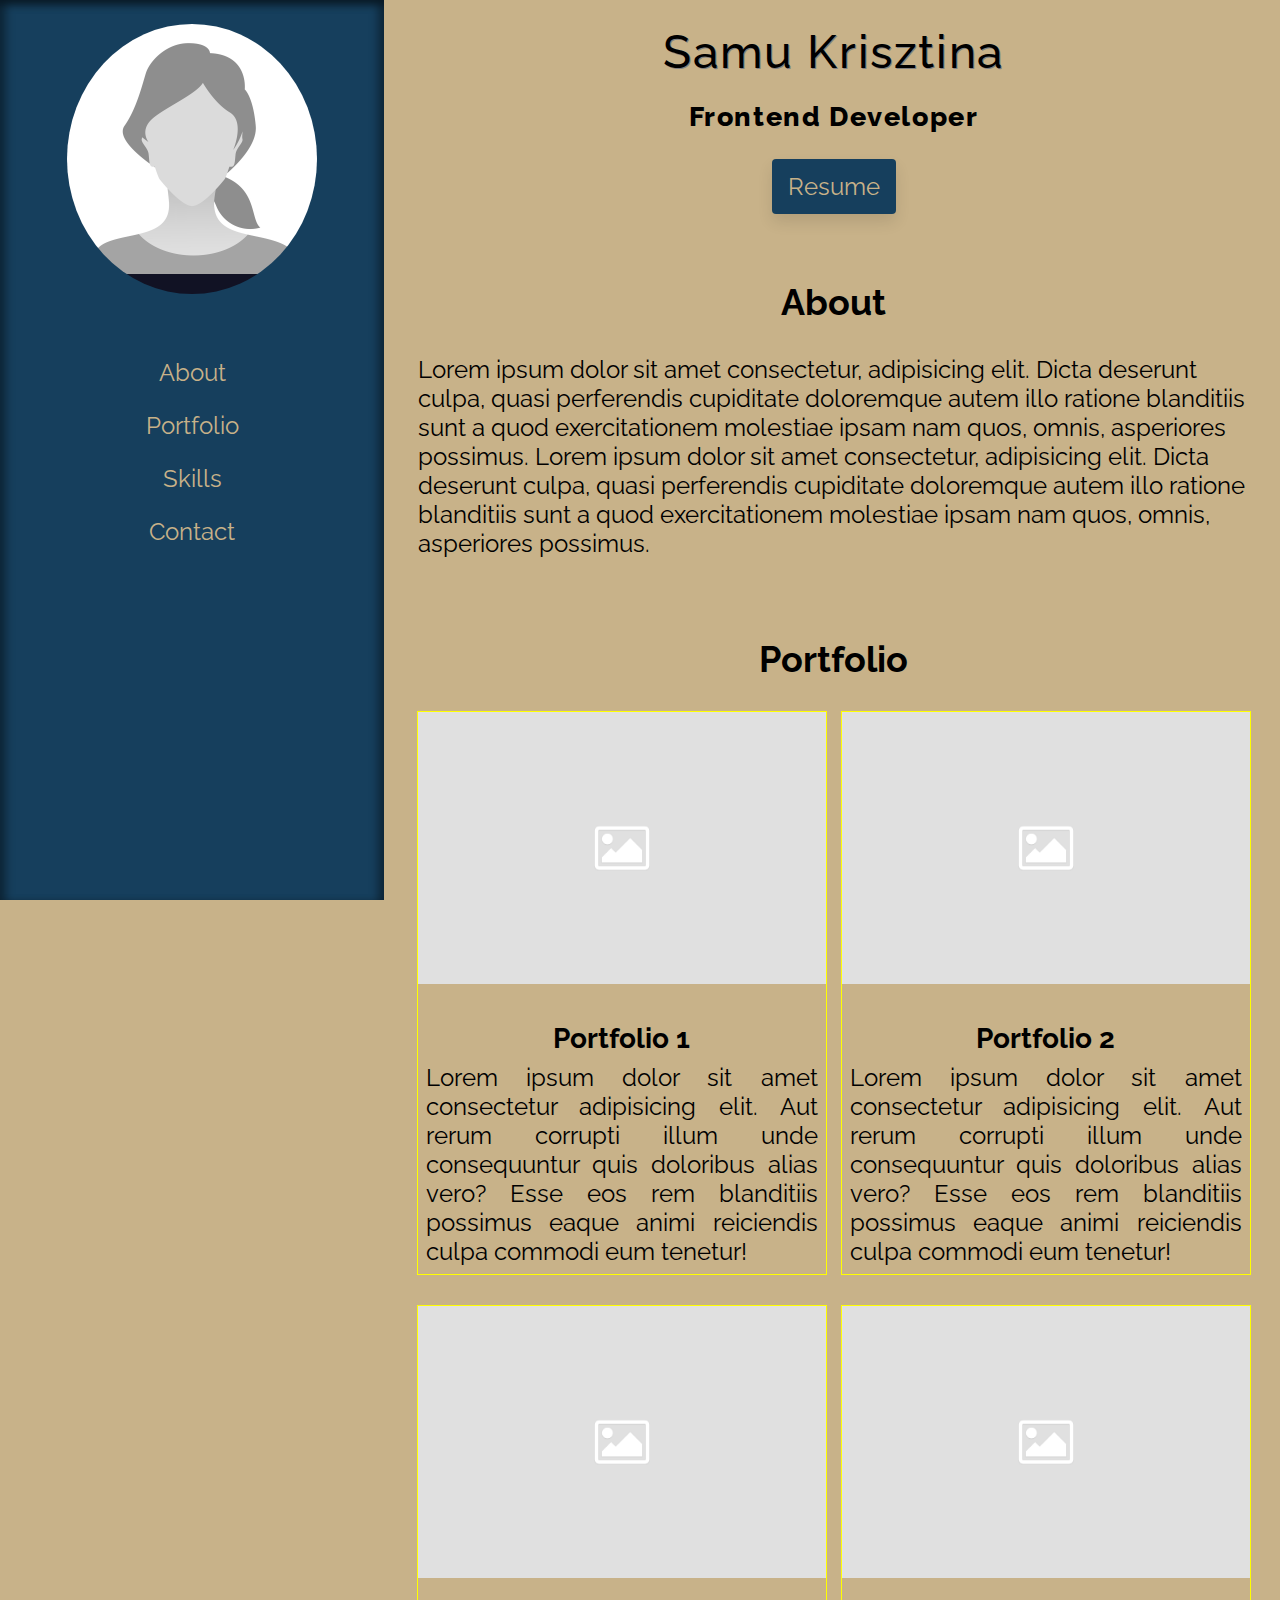
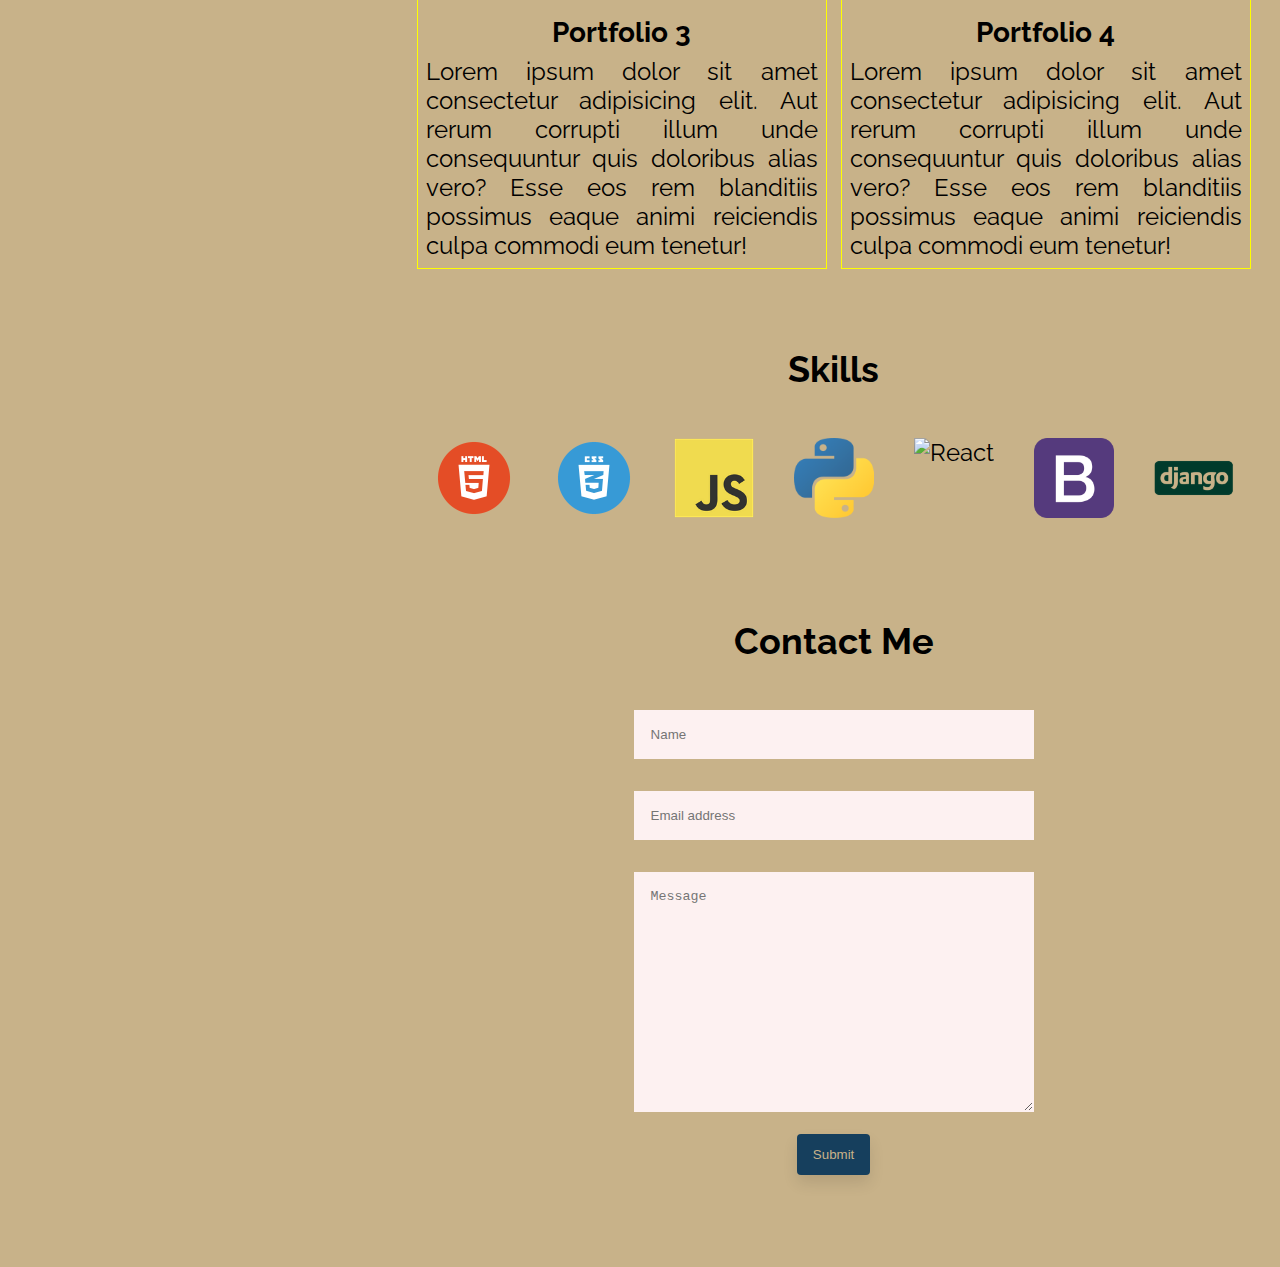
==== index.html @ 2c57147c "Portfolio section pozícionálása griddel, tartalmának formázása" ====
<!DOCTYPE html>
<html lang="en">
<head>
    <meta charset="UTF-8">
    <meta name="viewport" content="width=device-width, initial-scale=1.0">
    <link rel="stylesheet" href="css/styles.css">
    <link rel="preconnect" href="https://fonts.gstatic.com" />
    <link
      href="https://fonts.googleapis.com/css2?family=Inter:wght@300;400;500;600;700&display=swap"
      rel="stylesheet"
    />
    <link rel="preconnect" href="https://fonts.gstatic.com">
<link href="https://fonts.googleapis.com/css2?family=Raleway:wght@200;300;400;500;600&display=swap" rel="stylesheet">
    <link rel="stylesheet" href="https://pro.fontawesome.com/releases/v5.10.0/css/all.css" integrity="sha384-AYmEC3Yw5cVb3ZcuHtOA93w35dYTsvhLPVnYs9eStHfGJvOvKxVfELGroGkvsg+p" crossorigin="anonymous"/>
    <title>Portfólió Oldal</title>
</head>
<body>
    <div class="main-wrapper">
        
        <section class="hamburger-menu__wrapper">
            <div class="hamburger-menu">
                <input type="checkbox" name="hamburger" id="menu__toggle"/>
                <label for="menu__toggle" class="hamburger-button">
                    <span class="hamburger-lines"></span>
                </label>

                <ul class="hamburger-menu__box">
                    <li class="menu-item">
                        <a href="#rolam" class="menu-item__link">
                           About
                        </a>
                    </li>
                    <li class="menu-item">
                        <a href="#portfolio" class="menu-item__link">
                            Portfolio
                        </a>
                    </li>
                    <li class="menu-item">
                        <a href="#skill-s" class="menu-item__link">
                            Skills
                        </a>
                    </li>
                    <li class="menu-item">
                        <a href="#kapcsolat" class="menu-item__link">
                            Contact
                        </a>
                    </li>
                </ul>
            </div>
        </section>
    
        <header class="nav-header">
            <div class="img-wrapper container">
                <img src="img/i.jpg" alt="profilkep" class="profilkep" />
            </div>
        

            <nav class="main-nav  container">
                <ul class="main-nav__menu">
                    <li class="menu-item">
                        <a href="#rolam" class="menu-item__link">
                           About
                        </a>
                    </li>
                    <li class="menu-item">
                        <a href="#portfolio" class="menu-item__link">
                            Portfolio
                        </a>
                    </li>
                    <li class="menu-item">
                        <a href="#skill-s" class="menu-item__link">
                            Skills
                        </a>
                    </li>
                    <li class="menu-item">
                        <a href="#kapcsolat" class="menu-item__link">
                            Contact
                        </a>
                    </li>
                </ul>
            </nav>
        </header>

        <main class="main-content">

            <section class="container  banner-container">
                <div class="name-wrapper">
                    <h1 class="name">
                        Samu Krisztina
                    </h1>
                    <h2 class="qualification">
                        Frontend Developer
                    </h2>
                    <div class="btn">
                        <a href="oneletrajz.html" class="cta" target="_blank">
                            Resume
                        </a>
                    </div>
                </div>
            </section>

            <section class="container  about-container" id="rolam">
                <div class="section-box">
                    <h2 class="container-title">
                        About
                    </h2>
                    <p>
                        Lorem ipsum dolor sit amet consectetur, adipisicing elit.
                        Dicta deserunt culpa, quasi perferendis cupiditate 
                        doloremque autem illo ratione blanditiis sunt a quod 
                        exercitationem molestiae ipsam nam quos, omnis, 
                        asperiores possimus.
                        Lorem ipsum dolor sit amet consectetur, adipisicing elit.
                        Dicta deserunt culpa, quasi perferendis cupiditate 
                        doloremque autem illo ratione blanditiis sunt a quod 
                        exercitationem molestiae ipsam nam quos, omnis, 
                        asperiores possimus.
                    </p>
                </div>
            </section>

            <section class="container  portfolio-container" id="portfolio">
                <h2 class="container-title">
                    Portfolio
                </h2>
                <div class="section-box  d-grid">
                    <div class="portfolio-box">
                        <div class="picture-wrapper">
                            <img src="img/placeholder.png" class="project-picture" alt="picture"></img>
                        </div>
                        <h3 class="portfolio__header">Portfolio 1</h3>
                        <p class="portfolio__description">
                            Lorem ipsum dolor sit amet consectetur adipisicing 
                            elit. Aut rerum corrupti illum unde consequuntur 
                            quis doloribus alias vero? Esse eos rem blanditiis 
                            possimus eaque animi reiciendis culpa commodi eum 
                            tenetur!
                        </p>
                    </div>
                    <div class="portfolio-box">
                        <div class="picture-wrapper">
                            <img src="img/placeholder.png" class="project-picture" alt="picture"></img>
                        </div>
                        <h3 class="portfolio__header">Portfolio 2</h3>
                        <p class="portfolio__description">
                            Lorem ipsum dolor sit amet consectetur adipisicing 
                            elit. Aut rerum corrupti illum unde consequuntur 
                            quis doloribus alias vero? Esse eos rem blanditiis 
                            possimus eaque animi reiciendis culpa commodi eum 
                            tenetur!
                        </p>
                    </div>
                    <div class="portfolio-box">
                        <div class="picture-wrapper">
                            <img src="img/placeholder.png" class="project-picture" alt="picture"></img>
                        </div>
                        <h3 class="portfolio__header">Portfolio 3</h3>
                        <p class="portfolio__description">
                            Lorem ipsum dolor sit amet consectetur adipisicing 
                            elit. Aut rerum corrupti illum unde consequuntur 
                            quis doloribus alias vero? Esse eos rem blanditiis 
                            possimus eaque animi reiciendis culpa commodi eum 
                            tenetur!
                        </p>
                    </div>
                    <div class="portfolio-box">
                        <div class="picture-wrapper">
                            <img src="img/placeholder.png" class="project-picture" alt="picture"></img>
                        </div>
                        <h3 class="portfolio__header">Portfolio 4</h3>
                        <p class="portfolio__description">
                            Lorem ipsum dolor sit amet consectetur adipisicing 
                            elit. Aut rerum corrupti illum unde consequuntur 
                            quis doloribus alias vero? Esse eos rem blanditiis 
                            possimus eaque animi reiciendis culpa commodi eum 
                            tenetur!
                        </p>
                    </div>
                </div>
            </section>

            <section class="container  skills-container" id="skill-s">
                <h2 class="list-name container-title">
                    Skills
                </h2>
                <div class="skills__list">
                    <div class="skill-item">
                        <img src="img/html5.png" class="skill-img" alt="Html5">
                    </div>
                    <div class="skill-item">
                        <img src="img/css.png" class="skill-img" alt="CSS3">
                    </div>
                    <div class="skill-item">
                        <img src="img/javascript.png" class="skill-img" alt="JavaScript">
                    </div>
                    <div class="skill-item">
                        <img src="img/Python.png"class="skill-img" alt="Python">
                    </div>
                    <div class="skill-item">
                        <img src="img/react.png" class="skill-img" alt="React">
                    </div>
                    <div class="skill-item">
                        <img src="img/Bootstrap.png" class="skill-img" alt="Bootstrap">
                    </div>
                    <div class="skill-item">
                        <img src="img/django.png" class="skill-img" alt="Django">
                    </div>
                </div>
            </section>

            <section class="container  contact-container" id="kapcsolat">
                <div class="section-box">
                    <h2 class="container-title">
                        Contact Me
                    </h2>

                    <div class="form-container">
                        <form class="contact__form" action="https://formspree.io/f/mvovwdkz" method="post">
                            <div class="form__items">
                                <label>
                                    <input 
                                    type="text" 
                                    name="name" 
                                    class="form__input"
                                    placeholder="Name" 
                                    required/>
                                </label>

                                <label>
                                    <input 
                                    type="email" 
                                    name="email" 
                                    class="form__input"
                                    placeholder="Email address" 
                                    required/>
                                </label>

                                <textarea
                                    name="message" 
                                    placeholder="Message"
                                    class="form__input"></textarea>

                                <input 
                                    type="submit" 
                                    class="form__submit"
                                    value="Submit"
                                />
                            </div>
                        </form>
                    </div>
                </div>
            </section>
        

        <footer class="main-footer  container">
            <ul class="icons">
                <li class="icon-item">
                    <i class="fab fa-github fa-2x"></i>
                </li>
                <li class="icon-item">
                    <i class="fab fa-linkedin-in fa-2x"></i>
                </li>
            </ul>
        </footer>
    </main>
    </div>
</body>
</html>
---- css/styles.css ----
/**************************/
/***** General styles *****/
/**************************/

* {
  margin: 0;
  padding: 0;
  box-sizing: border-box;
}

html {
  font-family:'Raleway', sans-serif;/*"Inter", sans-serif;*/
}

:root {
  --mobile-margin: 0.5rem;
  --button-shadow-default: 0px 8px 15px rgba(0, 0, 0, 0.1);
  --button-shadow-hover: 0px 8px 15px rgba(0, 0, 0, 0.25);
  --main-color: /*#efe4e0;*/#c8b289;
  --secondary-color: /*#12135d;*/ #163f5d;/*#e7ddd4;*/
  --box-shadow-style: 
    12px 12px 16px 0 rgba(0, 0, 0, 0.25),
    -8px -8px 12px 0 rgba(255, 255, 255, 0.3);
  --hover-bg-color: #419D78;
}

ul {
  list-style: none;
}

.menu-item__link,
.cta {
  text-decoration: none;
}

.main-wrapper {
  background-color: var(--main-color);
  margin: var(--mobile-margin);
}

.container {
  font-size: 1.5rem;
  padding: 1.5rem 2rem;
}

.container-title {
  text-align: center;
  margin: 2rem;
}

/***** Hamburger menu *****/

.main-nav {
  display: none;
}

#menu__toggle {
  visibility: hidden;
}

.hamburger-menu__wrapper {
 position: fixed;
 height: 60px;
 background-color: var(--secondary-color);
 top: 0;
 width: 100%;
 z-index: 100;
}

.hamburger-button {
  display: flex;
  align-items: center;
  position: fixed;
  top: 30px;
  right: 30px;
  width: 40px;
  margin: 0 15px;
  cursor: pointer;
  z-index: 1;
}

.hamburger-lines, 
.hamburger-lines::before,
.hamburger-lines::after {
  display: block;
  position: absolute;
  width: 100%;
  height: 3px;
  background-color: black;
  transition-duration: 0.2s;
}

.hamburger-lines::before {
  content: "";
  top: -10px;
}

.hamburger-lines::after {
  content: "";
  top: 10px;
}

.hamburger-menu__box {
  display: block;
  position: fixed; 
  top: 0;
  width: 100%;
  padding: 1.875rem 0;
  background-color: var(--secondary-color);
  height: 35vh;
  visibility: hidden;
  box-shadow: 2px 0 5px rgba(0, 0, 0, 0.5);
  /** Átmenet: felülről beúszik **/
  top: -250px;
  transition-duration: 0.4s;
}

/************************/
/***** Header style *****/
/************************/

.nav-header {
  margin-top: 3rem;
}

.profilkep {
  display: block;
  border-radius: 50%;
  height: 30vh;
  margin: 0 auto;
}

/***** Nav styles *****/

.nav-header {
  background-color: var( --secondary-color);
}

.menu-item {
  text-align: center;
  font-size: 1.1rem;
  margin: 0.5rem;
  padding: 0.5rem;
  cursor: pointer;
}

.menu-item:hover {
  background-color: #419D78;
  cursor: pointer;
}

.menu-item__link {
  color: var(--main-color);
}

.menu-item__link:hover,
.cta:hover {
  background-color: var(--hover-bg-color);
  cursor: pointer;
}

#menu__toggle:checked ~ .hamburger-menu__box {
  visibility: visible;
  top: 0;
}

#menu__toggle:checked ~ .hamburger-button .hamburger-lines {
  transform: rotate(45deg);
}

#menu__toggle:checked ~ .hamburger-button .hamburger-lines:before {
  display: none;
}

#menu__toggle:checked ~ .hamburger-button .hamburger-lines:after {
  top: 0;
  transform: rotate(90deg);
}

#menu__toggle:checked {
  visibility: hidden;
}

/**********************/
/***** Main style *****/
/**********************/

/***** Banner section *****/

.name-wrapper {
  height: 100%;
  display: flex;
  flex-direction: column;
  align-items: center;
  justify-content: space-evenly;
}

.name,
.qualification {
  margin-bottom: 1.5rem;
  letter-spacing: 0.1rem;
  text-align: center;
}

.name {
  width: 100%;
  font-size: 2.9rem;
  font-weight: 500;
  text-shadow: 1px 1px grey;
  line-height: 3rem;
 
}

.qualification {
  font-size: 1.7rem;
  font-weight: 800;
}

.btn {
  margin-top: 1rem;
}

.cta,
.form__submit {
  background-color: var(--secondary-color);
  color: var(--main-color);
  box-shadow: var(--button-shadow-default);
  padding: 0.8rem 1rem;
  border-radius: 0.25rem;
}

.cta:hover,
.form__submit:hover {
  background-color: #0669af;
 
}

/***** About section *****/

/***** Portfolio section *****/

.portfolio-box {
  outline: 1px solid yellow;
}

.d-grid {
  display: grid;
  grid-gap: 2rem 1rem;
}

.project-picture {
  width: 100%;
}

.portfolio__header {
  padding-top: 2rem;
  text-align: center;
}

.portfolio__description {
  padding: 0.5rem ;
  text-align: justify;
}

/***** Skills section *****/

.skills__list {
  display: flex;
  flex-wrap: wrap;
  justify-content: space-between;
}


.skill-img {
  width: 5rem;
  margin: 1rem;
}

/***** Contact section *****/

.form-container {
  max-width: 25rem;
  margin: 0 auto;
}

.form__input {
  background-color: #fdf1f1;
  width: 100%;
  margin: 1rem auto;
  padding: 1rem;
  border: 1px solid #18161600;
}

textarea.form__input {
  width: 100%;
  height: 15rem;
  overflow: hidden;
}

.form__submit { 
  display: block;
  margin: 0 auto;
  border: none;
}

/***** Footer *****/

.icons {
  display: flex;
  justify-content: center;
}

.icon-item {
  padding: 0.5rem;
}


/***** Media query *****/

@media screen and (min-width: 992px) {
  
  .hamburger-menu__wrapper,
  .hamburger-menu {
    display: none;
  }

  .main-wrapper {
    padding: 0.25rem;
    overflow-x: hidden;
  }

  .nav-header {
    text-align: center;
    position: fixed;
    top: 0;
    left: 0;
    width: 30vw;
    height: 100vh;
    margin-top: 0;
    box-shadow: inset -6px 4px 8px 0 rgb(0 0 0 / 40%), inset 6px 4px 8px 0 rgb(0 0 0 / 40%);
  }

  .main-nav {
    display: block;
  }

  .main-content {
    max-width: 70vw;
    position: relative;
    top: 0;
    right: -30%;
  }

  
  .main-wrapper {
    margin: 0;
  }

  .container {
    width: 100%;
  }

  .main-nav__menu {
    height: 100vh;
  }

/***** Nav menu *****/

  .menu-item {
    text-align: center;
    font-size: 1.5rem;
    margin: 0.5rem;
    padding: 0.5rem;
  }
  
  .menu-item__link {
    color: var(--main-color);
  }

  /***** Name style *****/

  .name-wrapper {
    width: 100%;
  }

  .name,
  .qualification {
    letter-spacing: 0.1rem;
  }

  .d-grid {
    grid-template-columns: 1fr 1fr;
  }
 
}
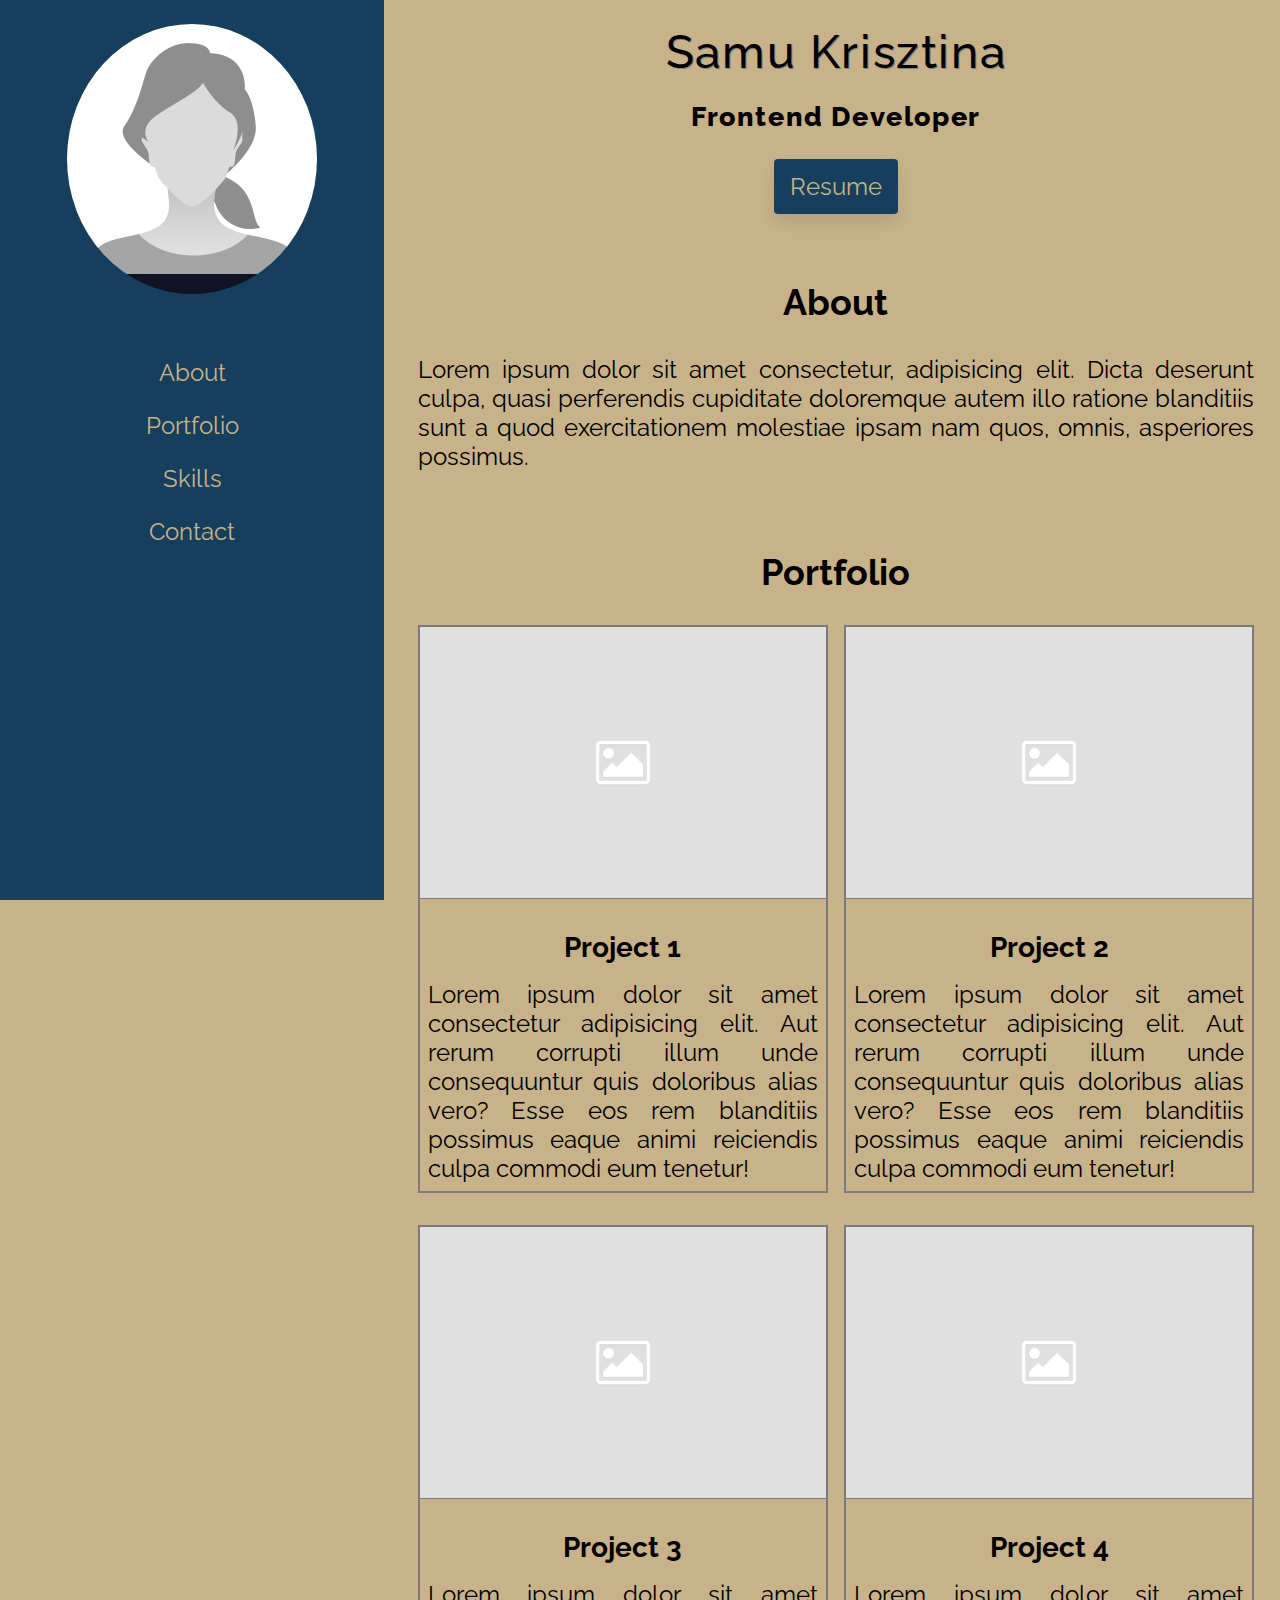
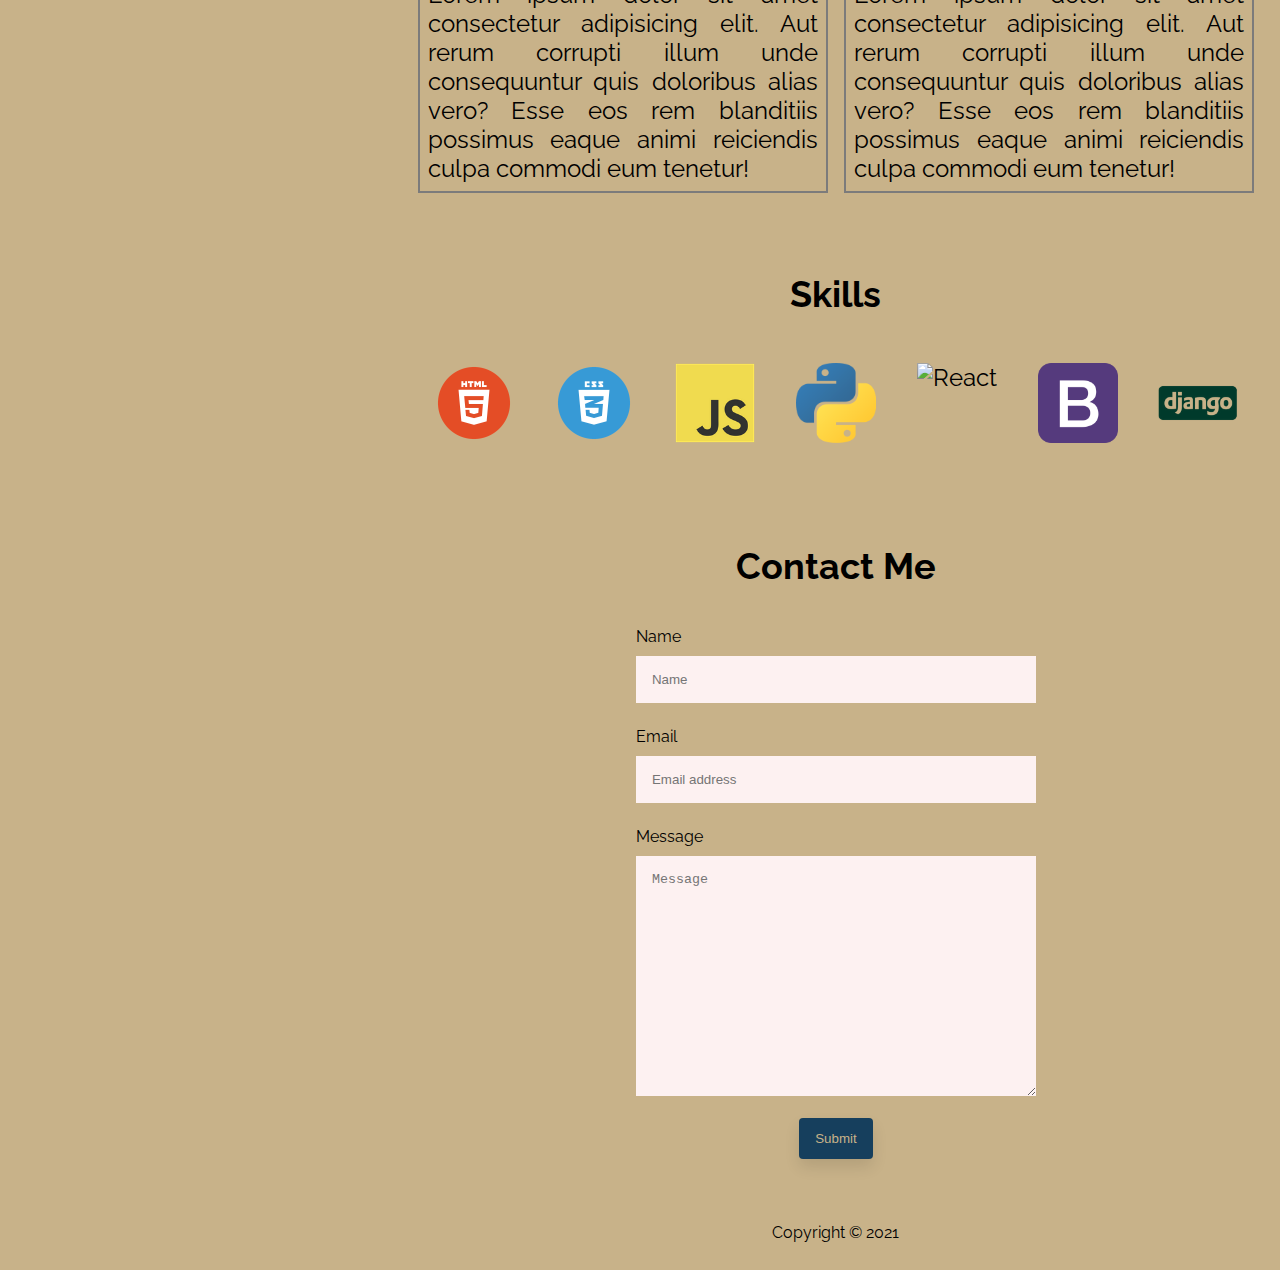
==== commit c3276590: "Project section formázása, portfólió oldal kinézetének véglegesítése" ====
--- a/index.html
+++ b/index.html
@@ -104,12 +104,7 @@
                     <h2 class="container-title">
                         About
                     </h2>
-                    <p>
-                        Lorem ipsum dolor sit amet consectetur, adipisicing elit.
-                        Dicta deserunt culpa, quasi perferendis cupiditate 
-                        doloremque autem illo ratione blanditiis sunt a quod 
-                        exercitationem molestiae ipsam nam quos, omnis, 
-                        asperiores possimus.
+                    <p class="about-text">
                         Lorem ipsum dolor sit amet consectetur, adipisicing elit.
                         Dicta deserunt culpa, quasi perferendis cupiditate 
                         doloremque autem illo ratione blanditiis sunt a quod 
@@ -119,62 +114,86 @@
                 </div>
             </section>
 
-            <section class="container  portfolio-container" id="portfolio">
+            <section class="container  project-container" id="portfolio">
                 <h2 class="container-title">
                     Portfolio
                 </h2>
                 <div class="section-box  d-grid">
-                    <div class="portfolio-box">
-                        <div class="picture-wrapper">
-                            <img src="img/placeholder.png" class="project-picture" alt="picture"></img>
-                        </div>
-                        <h3 class="portfolio__header">Portfolio 1</h3>
-                        <p class="portfolio__description">
-                            Lorem ipsum dolor sit amet consectetur adipisicing 
-                            elit. Aut rerum corrupti illum unde consequuntur 
-                            quis doloribus alias vero? Esse eos rem blanditiis 
-                            possimus eaque animi reiciendis culpa commodi eum 
-                            tenetur!
-                        </p>
-                    </div>
-                    <div class="portfolio-box">
-                        <div class="picture-wrapper">
-                            <img src="img/placeholder.png" class="project-picture" alt="picture"></img>
-                        </div>
-                        <h3 class="portfolio__header">Portfolio 2</h3>
-                        <p class="portfolio__description">
-                            Lorem ipsum dolor sit amet consectetur adipisicing 
-                            elit. Aut rerum corrupti illum unde consequuntur 
-                            quis doloribus alias vero? Esse eos rem blanditiis 
-                            possimus eaque animi reiciendis culpa commodi eum 
-                            tenetur!
-                        </p>
-                    </div>
-                    <div class="portfolio-box">
-                        <div class="picture-wrapper">
-                            <img src="img/placeholder.png" class="project-picture" alt="picture"></img>
-                        </div>
-                        <h3 class="portfolio__header">Portfolio 3</h3>
-                        <p class="portfolio__description">
-                            Lorem ipsum dolor sit amet consectetur adipisicing 
-                            elit. Aut rerum corrupti illum unde consequuntur 
-                            quis doloribus alias vero? Esse eos rem blanditiis 
-                            possimus eaque animi reiciendis culpa commodi eum 
-                            tenetur!
-                        </p>
-                    </div>
-                    <div class="portfolio-box">
-                        <div class="picture-wrapper">
-                            <img src="img/placeholder.png" class="project-picture" alt="picture"></img>
-                        </div>
-                        <h3 class="portfolio__header">Portfolio 4</h3>
-                        <p class="portfolio__description">
-                            Lorem ipsum dolor sit amet consectetur adipisicing 
-                            elit. Aut rerum corrupti illum unde consequuntur 
-                            quis doloribus alias vero? Esse eos rem blanditiis 
-                            possimus eaque animi reiciendis culpa commodi eum 
-                            tenetur!
-                        </p>
+                    <div class="project__box">
+                        <div class="picture-wrapper">
+                            <img src="img/placeholder.png" class="project__picture" alt="picture"></img>
+                            <div class="overlay">
+                                <div class="text">
+                                    <a href="#" class ="project__link">Project 1</a>
+                                </div>
+                            </div>
+                            
+                            <h3 class="portfolio__header">Project 1</h3>
+                            <p class="portfolio__description">
+                                Lorem ipsum dolor sit amet consectetur adipisicing 
+                                elit. Aut rerum corrupti illum unde consequuntur 
+                                quis doloribus alias vero? Esse eos rem blanditiis 
+                                possimus eaque animi reiciendis culpa commodi eum 
+                                tenetur!
+                            </p>
+                        </div>
+                    </div>
+                    <div class="project__box">
+                        <div class="picture-wrapper">
+                            <img src="img/placeholder.png" class="project__picture" alt="picture"></img>
+                            <div class="overlay">
+                                <div class="text">
+                                    <a href="#" class ="project__link">Project 2</a>
+                                </div>
+                            </div>
+                            
+                            <h3 class="portfolio__header">Project 2</h3>
+                            <p class="portfolio__description">
+                                Lorem ipsum dolor sit amet consectetur adipisicing 
+                                elit. Aut rerum corrupti illum unde consequuntur 
+                                quis doloribus alias vero? Esse eos rem blanditiis 
+                                possimus eaque animi reiciendis culpa commodi eum 
+                                tenetur!
+                            </p>
+                        </div>
+                    </div>
+                    <div class="project__box">
+                        <div class="picture-wrapper">
+                            <img src="img/placeholder.png" class="project__picture" alt="picture"></img>
+                            <div class="overlay">
+                                <div class="text">
+                                    <a href="#" class ="project__link">Project 3</a>
+                                </div>
+                            </div>
+                            
+                            <h3 class="portfolio__header">Project 3</h3>
+                            <p class="portfolio__description">
+                                Lorem ipsum dolor sit amet consectetur adipisicing 
+                                elit. Aut rerum corrupti illum unde consequuntur 
+                                quis doloribus alias vero? Esse eos rem blanditiis 
+                                possimus eaque animi reiciendis culpa commodi eum 
+                                tenetur!
+                            </p>
+                        </div>
+                    </div>
+                    <div class="project__box">
+                        <div class="picture-wrapper">
+                            <img src="img/placeholder.png" class="project__picture" alt="picture"></img>
+                            <div class="overlay">
+                                <div class="text">
+                                    <a href="#" class ="project__link">Project 4</a>
+                                </div>
+                            </div>
+                            
+                            <h3 class="portfolio__header">Project 4</h3>
+                            <p class="portfolio__description">
+                                Lorem ipsum dolor sit amet consectetur adipisicing 
+                                elit. Aut rerum corrupti illum unde consequuntur 
+                                quis doloribus alias vero? Esse eos rem blanditiis 
+                                possimus eaque animi reiciendis culpa commodi eum 
+                                tenetur!
+                            </p>
+                        </div>
                     </div>
                 </div>
             </section>
@@ -217,25 +236,27 @@
                     <div class="form-container">
                         <form class="contact__form" action="https://formspree.io/f/mvovwdkz" method="post">
                             <div class="form__items">
-                                <label>
-                                    <input 
-                                    type="text" 
-                                    name="name" 
-                                    class="form__input"
-                                    placeholder="Name" 
-                                    required/>
-                                </label>
-
-                                <label>
-                                    <input 
-                                    type="email" 
-                                    name="email" 
-                                    class="form__input"
-                                    placeholder="Email address" 
-                                    required/>
-                                </label>
-
+                                <label for="user" class="label">Name</label>
+                                <input 
+                                id="user"
+                                type="text" 
+                                name="name" 
+                                class="form__input"
+                                placeholder="Name" 
+                                required/>
+                                
+                                <label for="mail" class="label">Email</label>    
+                                <input 
+                                id="mail"
+                                type="email" 
+                                name="email" 
+                                class="form__input"
+                                placeholder="Email address" 
+                                required/>
+
+                                <label for="mess" class="label">Message</label>
                                 <textarea
+                                    id="mess"
                                     name="message" 
                                     placeholder="Message"
                                     class="form__input"></textarea>
@@ -261,6 +282,9 @@
                     <i class="fab fa-linkedin-in fa-2x"></i>
                 </li>
             </ul>
+            <div class="copyright">
+                Copyright &copy; 2021
+            </div>
         </footer>
     </main>
     </div>
--- a/css/styles.css
+++ b/css/styles.css
@@ -9,15 +9,15 @@
 }
 
 html {
-  font-family:'Raleway', sans-serif;/*"Inter", sans-serif;*/
+  font-family:'Raleway', sans-serif, Arial, Helvetica, sans-serif;
 }
 
 :root {
   --mobile-margin: 0.5rem;
   --button-shadow-default: 0px 8px 15px rgba(0, 0, 0, 0.1);
   --button-shadow-hover: 0px 8px 15px rgba(0, 0, 0, 0.25);
-  --main-color: /*#efe4e0;*/#c8b289;
-  --secondary-color: /*#12135d;*/ #163f5d;/*#e7ddd4;*/
+  --main-color: #c8b289;
+  --secondary-color: #163f5d;
   --box-shadow-style: 
     12px 12px 16px 0 rgba(0, 0, 0, 0.25),
     -8px -8px 12px 0 rgba(255, 255, 255, 0.3);
@@ -29,8 +29,14 @@
 }
 
 .menu-item__link,
-.cta {
+.cta,
+.project__link {
   text-decoration: none;
+}
+
+.about-text,
+.portfolio__description {
+  text-align: justify;
 }
 
 .main-wrapper {
@@ -41,6 +47,7 @@
 .container {
   font-size: 1.5rem;
   padding: 1.5rem 2rem;
+  width: 100%;
 }
 
 .container-title {
@@ -239,8 +246,14 @@
 
 /***** Portfolio section *****/
 
-.portfolio-box {
-  outline: 1px solid yellow;
+.project__box {
+  max-width: 30rem;
+  border: 2px solid #7c7b7b;
+  margin: 0 auto;
+}
+
+.project__box:hover {
+  cursor: pointer;
 }
 
 .d-grid {
@@ -248,18 +261,57 @@
   grid-gap: 2rem 1rem;
 }
 
-.project-picture {
-  width: 100%;
-}
+.picture-wrapper {
+  position: relative;
+}
+
+.project__picture {
+  display: block;
+  width: 100%;
+  border-bottom: 1px solid #7c7b7b;
+}
+
+/** Overlay **/
+
+.overlay {
+  position: absolute;
+  top: 0;
+  bottom: 0;
+  left: 0;
+  right: 0;
+  width: 100%;
+  height: 100%;
+  opacity: 0;
+  transition: .2s ease;
+  background-color: var(--main-color);
+}
+
+.text {
+  font-size: 2rem;
+  position: absolute;
+  top: 50%;
+  left: 50%;
+  transform: translate(-50%, -50%);
+  text-align: center;
+}
+
+.picture-wrapper:hover .overlay {
+  opacity: 0.9;
+}
+
+.project__link {
+  font-size: 2.5rem;
+  color: var(--hover-bg-color);
+}
+
 
 .portfolio__header {
-  padding-top: 2rem;
+  padding: 2rem 0 0.5rem 0;
   text-align: center;
 }
 
 .portfolio__description {
   padding: 0.5rem ;
-  text-align: justify;
 }
 
 /***** Skills section *****/
@@ -283,13 +335,23 @@
   margin: 0 auto;
 }
 
+.label {
+  font-size: 1rem;
+}
+
 .form__input {
   background-color: #fdf1f1;
   width: 100%;
-  margin: 1rem auto;
+  margin: 0.5rem auto 1rem;
   padding: 1rem;
-  border: 1px solid #18161600;
-}
+  border: none;
+  outline: 0;
+}
+
+.form__input:focus {
+  background-color: #bbb8b8;
+}
+
 
 textarea.form__input {
   width: 100%;
@@ -314,20 +376,31 @@
   padding: 0.5rem;
 }
 
-
+.copyright {
+  text-align: center;
+  font-size: 1rem;;
+}
+
+/***********************/
 /***** Media query *****/
-
-@media screen and (min-width: 992px) {
+/***********************/
+
+@media screen and (min-width: 768px) {
+
+  .main-wrapper {
+    margin: 0;
+    padding: 0.25rem;
+    overflow-x: hidden;
+  }
+
+  /***** Media Hamburger menu *****/
   
   .hamburger-menu__wrapper,
   .hamburger-menu {
     display: none;
   }
 
-  .main-wrapper {
-    padding: 0.25rem;
-    overflow-x: hidden;
-  }
+  /***** Media Header style *****/
 
   .nav-header {
     text-align: center;
@@ -337,34 +410,17 @@
     width: 30vw;
     height: 100vh;
     margin-top: 0;
-    box-shadow: inset -6px 4px 8px 0 rgb(0 0 0 / 40%), inset 6px 4px 8px 0 rgb(0 0 0 / 40%);
-  }
+  }
+
+  /***** Media Nav menu *****/
 
   .main-nav {
     display: block;
   }
 
-  .main-content {
-    max-width: 70vw;
-    position: relative;
-    top: 0;
-    right: -30%;
-  }
-
-  
-  .main-wrapper {
-    margin: 0;
-  }
-
-  .container {
-    width: 100%;
-  }
-
   .main-nav__menu {
     height: 100vh;
   }
-
-/***** Nav menu *****/
 
   .menu-item {
     text-align: center;
@@ -377,7 +433,14 @@
     color: var(--main-color);
   }
 
-  /***** Name style *****/
+  .main-content {
+    width: calc(100% - 29vw);
+    position: relative;
+    top: 0;
+    right: -30%;
+  }
+
+  /***** Media Name style *****/
 
   .name-wrapper {
     width: 100%;
@@ -388,6 +451,8 @@
     letter-spacing: 0.1rem;
   }
 
+  /***** Media Portfolio style *****/
+
   .d-grid {
     grid-template-columns: 1fr 1fr;
   }
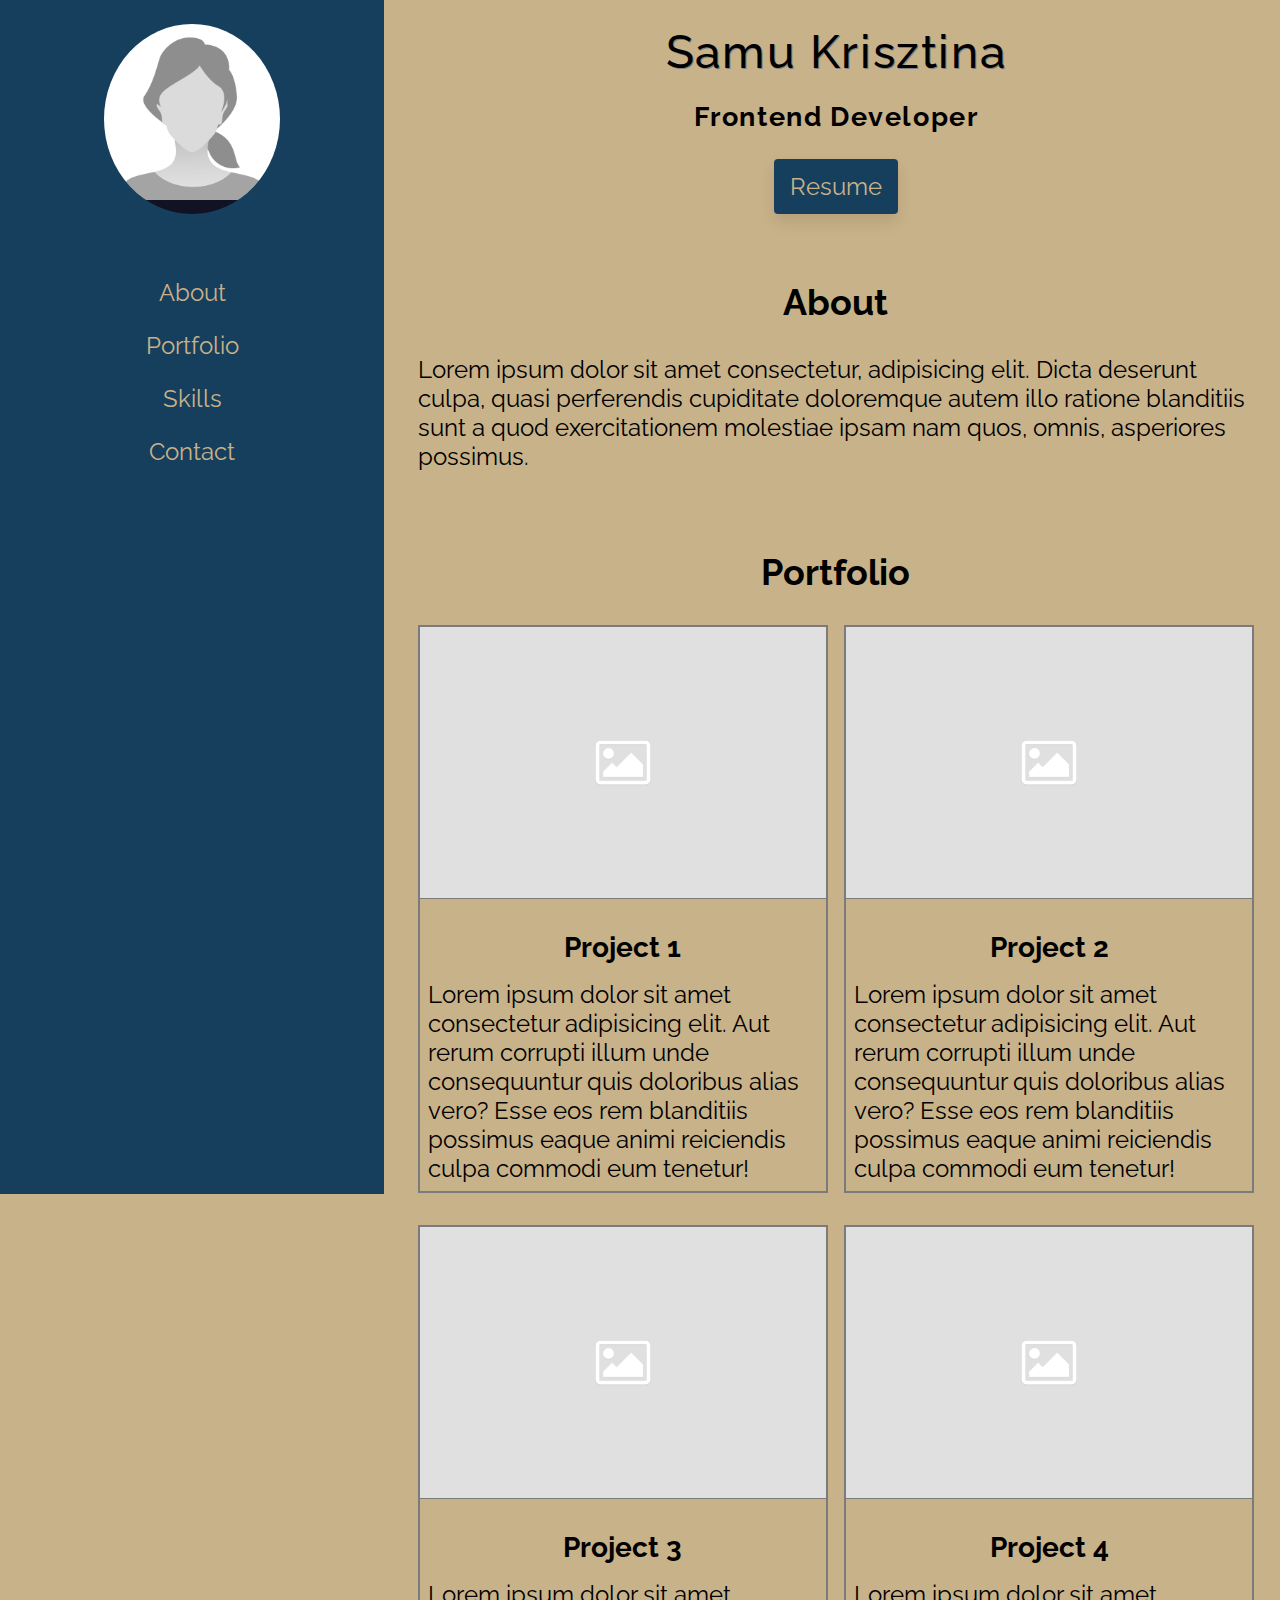
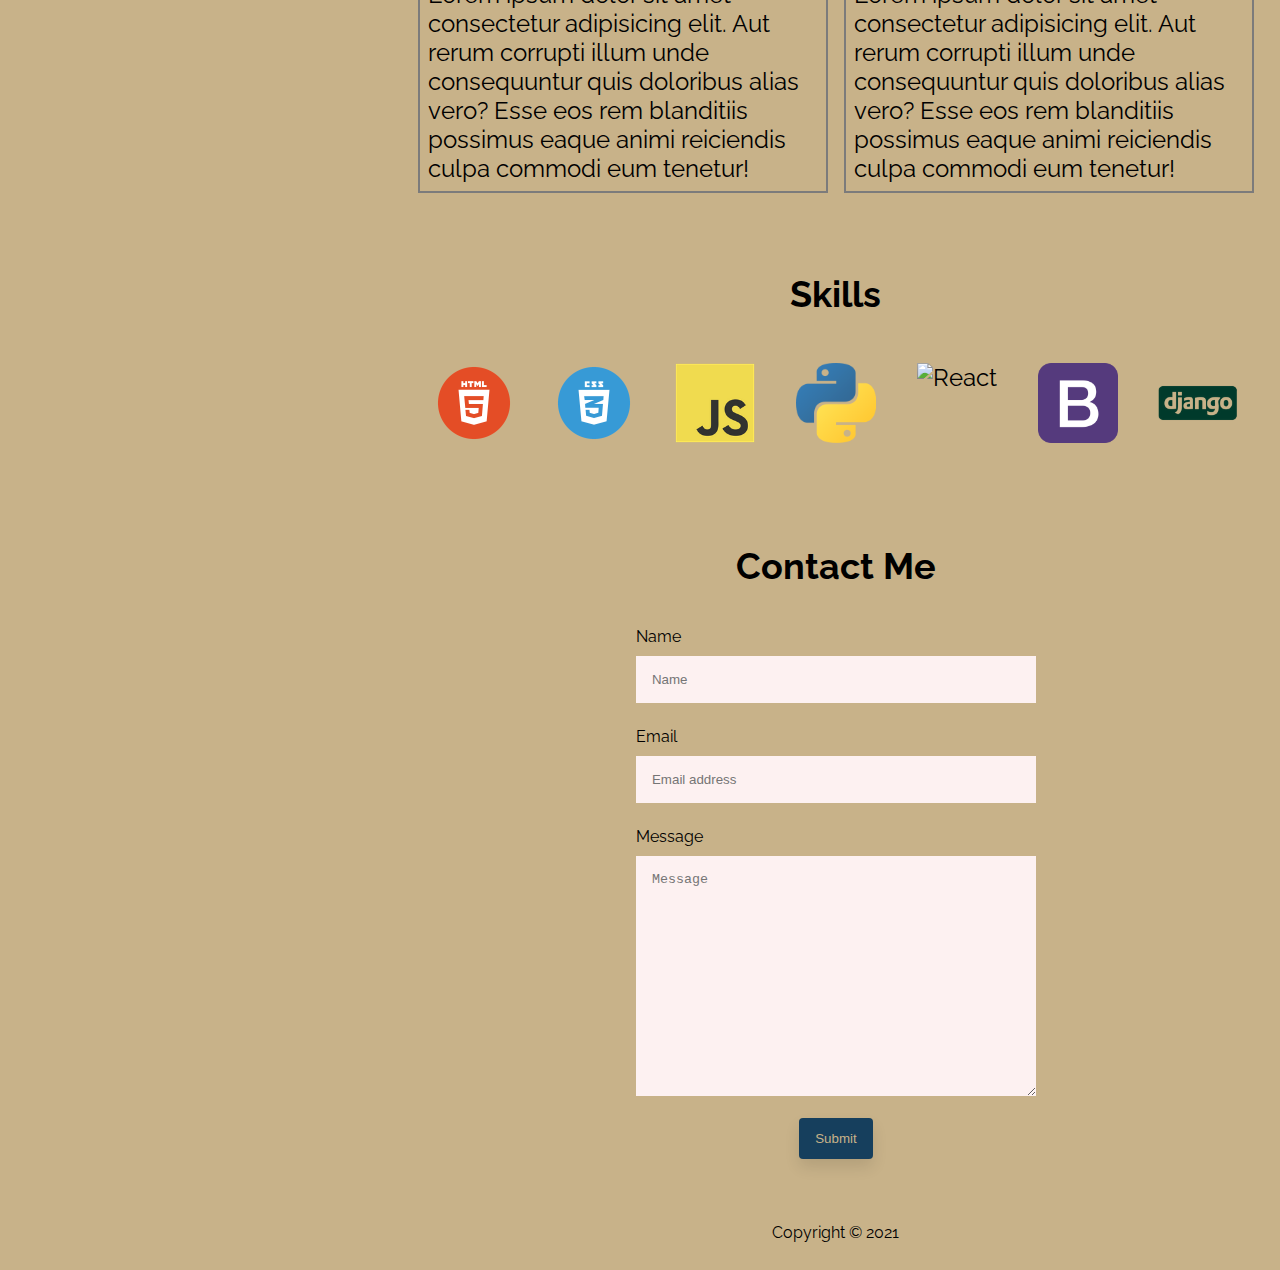
==== commit fe4ba666: "Javítás: kép, label címke méretezés" ====
--- a/index.html
+++ b/index.html
@@ -4,20 +4,15 @@
     <meta charset="UTF-8">
     <meta name="viewport" content="width=device-width, initial-scale=1.0">
     <link rel="stylesheet" href="css/styles.css">
-    <link rel="preconnect" href="https://fonts.gstatic.com" />
-    <link
-      href="https://fonts.googleapis.com/css2?family=Inter:wght@300;400;500;600;700&display=swap"
-      rel="stylesheet"
-    />
-    <link rel="preconnect" href="https://fonts.gstatic.com">
-<link href="https://fonts.googleapis.com/css2?family=Raleway:wght@200;300;400;500;600&display=swap" rel="stylesheet">
+    <link rel="preconnect" href="https://fonts.gstatic.com"/>
+    <link href="https://fonts.googleapis.com/css2?family=Raleway:wght@500&display=swap" rel="stylesheet">
     <link rel="stylesheet" href="https://pro.fontawesome.com/releases/v5.10.0/css/all.css" integrity="sha384-AYmEC3Yw5cVb3ZcuHtOA93w35dYTsvhLPVnYs9eStHfGJvOvKxVfELGroGkvsg+p" crossorigin="anonymous"/>
     <title>Portfólió Oldal</title>
 </head>
 <body>
     <div class="main-wrapper">
         
-        <section class="hamburger-menu__wrapper">
+        <div class="hamburger-menu__wrapper">
             <div class="hamburger-menu">
                 <input type="checkbox" name="hamburger" id="menu__toggle"/>
                 <label for="menu__toggle" class="hamburger-button">
@@ -47,7 +42,7 @@
                     </li>
                 </ul>
             </div>
-        </section>
+        </div>
     
         <header class="nav-header">
             <div class="img-wrapper container">
@@ -120,73 +115,73 @@
                 </h2>
                 <div class="section-box  d-grid">
                     <div class="project__box">
-                        <div class="picture-wrapper">
-                            <img src="img/placeholder.png" class="project__picture" alt="picture"></img>
+                        <div class="project__wrapper">
+                            <img src="img/placeholder.png" class="project__picture" alt="picture">
                             <div class="overlay">
                                 <div class="text">
                                     <a href="#" class ="project__link">Project 1</a>
                                 </div>
                             </div>
                             
-                            <h3 class="portfolio__header">Project 1</h3>
-                            <p class="portfolio__description">
-                                Lorem ipsum dolor sit amet consectetur adipisicing 
-                                elit. Aut rerum corrupti illum unde consequuntur 
-                                quis doloribus alias vero? Esse eos rem blanditiis 
-                                possimus eaque animi reiciendis culpa commodi eum 
-                                tenetur!
-                            </p>
-                        </div>
-                    </div>
-                    <div class="project__box">
-                        <div class="picture-wrapper">
-                            <img src="img/placeholder.png" class="project__picture" alt="picture"></img>
+                            <h3 class="project__header">Project 1</h3>
+                            <p class="project__description">
+                                Lorem ipsum dolor sit amet consectetur adipisicing 
+                                elit. Aut rerum corrupti illum unde consequuntur 
+                                quis doloribus alias vero? Esse eos rem blanditiis 
+                                possimus eaque animi reiciendis culpa commodi eum 
+                                tenetur!
+                            </p>
+                        </div>
+                    </div>
+                    <div class="project__box">
+                        <div class="project__wrapper">
+                            <img src="img/placeholder.png" class="project__picture" alt="picture">
                             <div class="overlay">
                                 <div class="text">
                                     <a href="#" class ="project__link">Project 2</a>
                                 </div>
                             </div>
                             
-                            <h3 class="portfolio__header">Project 2</h3>
-                            <p class="portfolio__description">
-                                Lorem ipsum dolor sit amet consectetur adipisicing 
-                                elit. Aut rerum corrupti illum unde consequuntur 
-                                quis doloribus alias vero? Esse eos rem blanditiis 
-                                possimus eaque animi reiciendis culpa commodi eum 
-                                tenetur!
-                            </p>
-                        </div>
-                    </div>
-                    <div class="project__box">
-                        <div class="picture-wrapper">
-                            <img src="img/placeholder.png" class="project__picture" alt="picture"></img>
+                            <h3 class="project__header">Project 2</h3>
+                            <p class="project__description">
+                                Lorem ipsum dolor sit amet consectetur adipisicing 
+                                elit. Aut rerum corrupti illum unde consequuntur 
+                                quis doloribus alias vero? Esse eos rem blanditiis 
+                                possimus eaque animi reiciendis culpa commodi eum 
+                                tenetur!
+                            </p>
+                        </div>
+                    </div>
+                    <div class="project__box">
+                        <div class="project__wrapper">
+                            <img src="img/placeholder.png" class="project__picture" alt="picture">
                             <div class="overlay">
                                 <div class="text">
                                     <a href="#" class ="project__link">Project 3</a>
                                 </div>
                             </div>
                             
-                            <h3 class="portfolio__header">Project 3</h3>
-                            <p class="portfolio__description">
-                                Lorem ipsum dolor sit amet consectetur adipisicing 
-                                elit. Aut rerum corrupti illum unde consequuntur 
-                                quis doloribus alias vero? Esse eos rem blanditiis 
-                                possimus eaque animi reiciendis culpa commodi eum 
-                                tenetur!
-                            </p>
-                        </div>
-                    </div>
-                    <div class="project__box">
-                        <div class="picture-wrapper">
-                            <img src="img/placeholder.png" class="project__picture" alt="picture"></img>
+                            <h3 class="project__header">Project 3</h3>
+                            <p class="project__description">
+                                Lorem ipsum dolor sit amet consectetur adipisicing 
+                                elit. Aut rerum corrupti illum unde consequuntur 
+                                quis doloribus alias vero? Esse eos rem blanditiis 
+                                possimus eaque animi reiciendis culpa commodi eum 
+                                tenetur!
+                            </p>
+                        </div>
+                    </div>
+                    <div class="project__box">
+                        <div class="project__wrapper">
+                            <img src="img/placeholder.png" class="project__picture" alt="picture">
                             <div class="overlay">
                                 <div class="text">
                                     <a href="#" class ="project__link">Project 4</a>
                                 </div>
                             </div>
                             
-                            <h3 class="portfolio__header">Project 4</h3>
-                            <p class="portfolio__description">
+                            <h3 class="project__header">Project 4</h3>
+                            <p class="project__description">
                                 Lorem ipsum dolor sit amet consectetur adipisicing 
                                 elit. Aut rerum corrupti illum unde consequuntur 
                                 quis doloribus alias vero? Esse eos rem blanditiis 
@@ -213,7 +208,7 @@
                         <img src="img/javascript.png" class="skill-img" alt="JavaScript">
                     </div>
                     <div class="skill-item">
-                        <img src="img/Python.png"class="skill-img" alt="Python">
+                        <img src="img/Python.png" class="skill-img" alt="Python">
                     </div>
                     <div class="skill-item">
                         <img src="img/react.png" class="skill-img" alt="React">
--- a/css/styles.css
+++ b/css/styles.css
@@ -18,9 +18,6 @@
   --button-shadow-hover: 0px 8px 15px rgba(0, 0, 0, 0.25);
   --main-color: #c8b289;
   --secondary-color: #163f5d;
-  --box-shadow-style: 
-    12px 12px 16px 0 rgba(0, 0, 0, 0.25),
-    -8px -8px 12px 0 rgba(255, 255, 255, 0.3);
   --hover-bg-color: #419D78;
 }
 
@@ -32,11 +29,6 @@
 .cta,
 .project__link {
   text-decoration: none;
-}
-
-.about-text,
-.portfolio__description {
-  text-align: justify;
 }
 
 .main-wrapper {
@@ -80,7 +72,8 @@
   position: fixed;
   top: 30px;
   right: 30px;
-  width: 40px;
+  width: 50px;
+  height: auto;
   margin: 0 15px;
   cursor: pointer;
   z-index: 1;
@@ -114,7 +107,6 @@
   width: 100%;
   padding: 1.875rem 0;
   background-color: var(--secondary-color);
-  height: 35vh;
   visibility: hidden;
   box-shadow: 2px 0 5px rgba(0, 0, 0, 0.5);
   /** Átmenet: felülről beúszik **/
@@ -133,7 +125,7 @@
 .profilkep {
   display: block;
   border-radius: 50%;
-  height: 30vh;
+  max-width: 11rem;
   margin: 0 auto;
 }
 
@@ -220,7 +212,6 @@
 
 .qualification {
   font-size: 1.7rem;
-  font-weight: 800;
 }
 
 .btn {
@@ -261,7 +252,7 @@
   grid-gap: 2rem 1rem;
 }
 
-.picture-wrapper {
+.project__wrapper {
   position: relative;
 }
 
@@ -295,7 +286,7 @@
   text-align: center;
 }
 
-.picture-wrapper:hover .overlay {
+.project__wrapper:hover .overlay {
   opacity: 0.9;
 }
 
@@ -304,13 +295,12 @@
   color: var(--hover-bg-color);
 }
 
-
-.portfolio__header {
+.project__header {
   padding: 2rem 0 0.5rem 0;
   text-align: center;
 }
 
-.portfolio__description {
+.project__description {
   padding: 0.5rem ;
 }
 
@@ -322,7 +312,6 @@
   justify-content: space-between;
 }
 
-
 .skill-img {
   width: 5rem;
   margin: 1rem;
@@ -351,7 +340,6 @@
 .form__input:focus {
   background-color: #bbb8b8;
 }
-
 
 textarea.form__input {
   width: 100%;
@@ -408,7 +396,6 @@
     top: 0;
     left: 0;
     width: 30vw;
-    height: 100vh;
     margin-top: 0;
   }
 
@@ -446,11 +433,6 @@
     width: 100%;
   }
 
-  .name,
-  .qualification {
-    letter-spacing: 0.1rem;
-  }
-
   /***** Media Portfolio style *****/
 
   .d-grid {
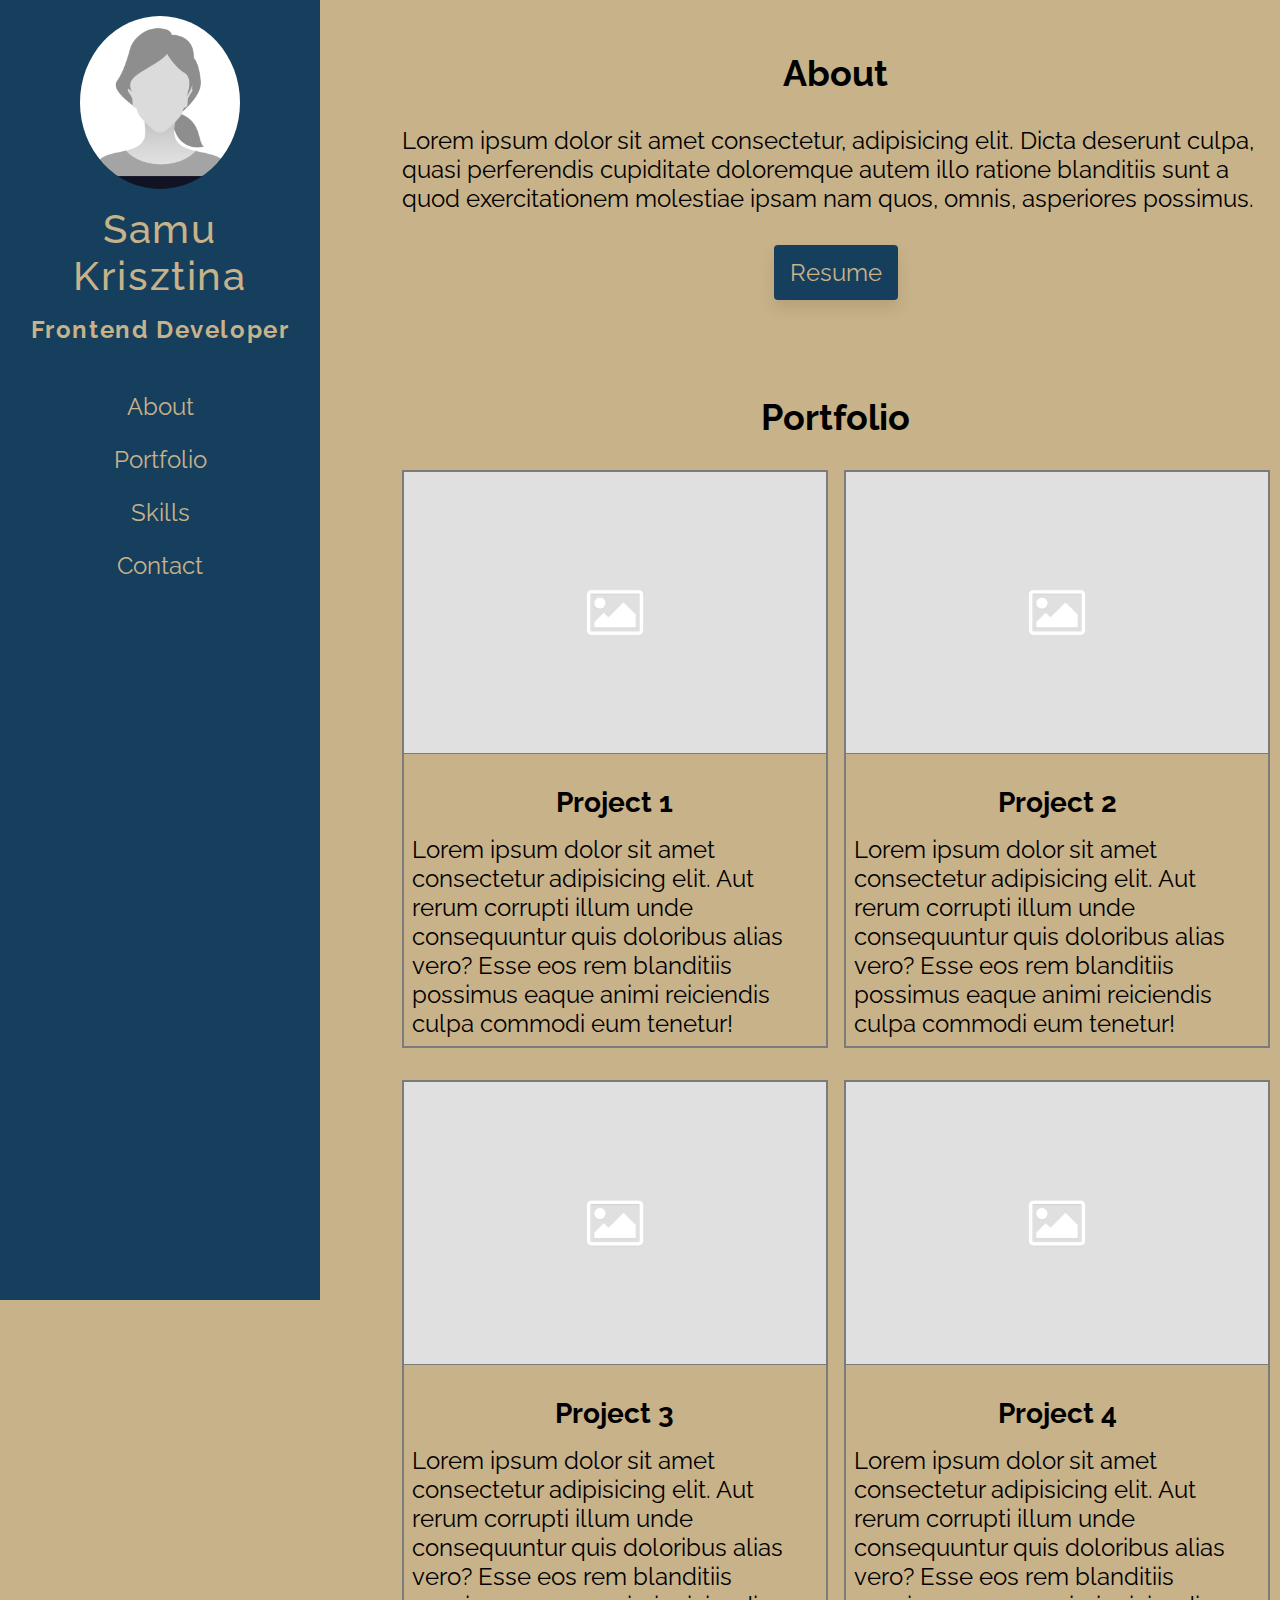
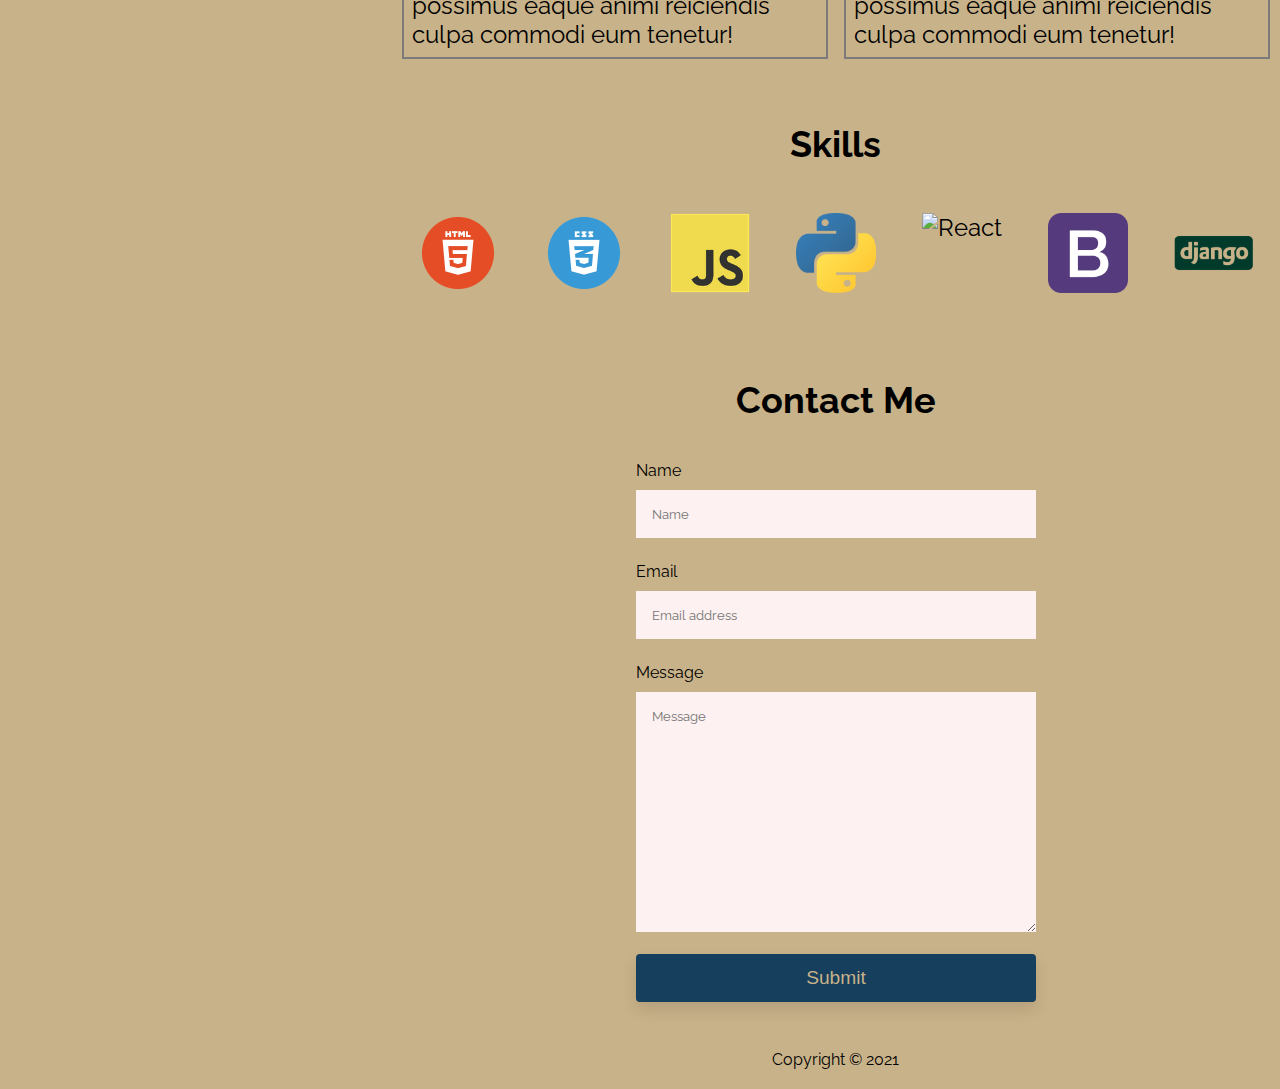
==== commit f1b1e0f5: "Javítás 1.1" ====
--- a/index.html
+++ b/index.html
@@ -36,7 +36,7 @@
                         </a>
                     </li>
                     <li class="menu-item">
-                        <a href="#kapcsolat" class="menu-item__link">
+                        <a href="#contact" class="menu-item__link">
                             Contact
                         </a>
                     </li>
@@ -45,38 +45,9 @@
         </div>
     
         <header class="nav-header">
-            <div class="img-wrapper container">
+            <div class="container  img-wrapper">
                 <img src="img/i.jpg" alt="profilkep" class="profilkep" />
             </div>
-        
-
-            <nav class="main-nav  container">
-                <ul class="main-nav__menu">
-                    <li class="menu-item">
-                        <a href="#rolam" class="menu-item__link">
-                           About
-                        </a>
-                    </li>
-                    <li class="menu-item">
-                        <a href="#portfolio" class="menu-item__link">
-                            Portfolio
-                        </a>
-                    </li>
-                    <li class="menu-item">
-                        <a href="#skill-s" class="menu-item__link">
-                            Skills
-                        </a>
-                    </li>
-                    <li class="menu-item">
-                        <a href="#kapcsolat" class="menu-item__link">
-                            Contact
-                        </a>
-                    </li>
-                </ul>
-            </nav>
-        </header>
-
-        <main class="main-content">
 
             <section class="container  banner-container">
                 <div class="name-wrapper">
@@ -86,13 +57,38 @@
                     <h2 class="qualification">
                         Frontend Developer
                     </h2>
-                    <div class="btn">
-                        <a href="oneletrajz.html" class="cta" target="_blank">
-                            Resume
-                        </a>
-                    </div>
-                </div>
-            </section>
+                    
+                </div>
+            </section>
+        
+
+            <nav class="container  main-nav">
+                <ul class="main-nav__menu">
+                    <li class="menu-item">
+                        <a href="#rolam" class="menu-item__link">
+                           About
+                        </a>
+                    </li>
+                    <li class="menu-item">
+                        <a href="#portfolio" class="menu-item__link">
+                            Portfolio
+                        </a>
+                    </li>
+                    <li class="menu-item">
+                        <a href="#skill-s" class="menu-item__link">
+                            Skills
+                        </a>
+                    </li>
+                    <li class="menu-item">
+                        <a href="#contact" class="menu-item__link">
+                            Contact
+                        </a>
+                    </li>
+                </ul>
+            </nav>
+        </header>
+
+        <main class="main-content">
 
             <section class="container  about-container" id="rolam">
                 <div class="section-box">
@@ -106,6 +102,11 @@
                         exercitationem molestiae ipsam nam quos, omnis, 
                         asperiores possimus.
                     </p>
+                    <div class="btn">
+                        <a href="oneletrajz.html" class="cta" target="_blank">
+                            Resume
+                        </a>
+                    </div>
                 </div>
             </section>
 
@@ -222,7 +223,7 @@
                 </div>
             </section>
 
-            <section class="container  contact-container" id="kapcsolat">
+            <section class="container  contact-container" id="contact">
                 <div class="section-box">
                     <h2 class="container-title">
                         Contact Me
@@ -271,10 +272,14 @@
         <footer class="main-footer  container">
             <ul class="icons">
                 <li class="icon-item">
-                    <i class="fab fa-github fa-2x"></i>
+                    <a href="#" class ="github__icon">
+                        <i class="fab fa-github fa-2x"></i>
+                    </a> 
                 </li>
                 <li class="icon-item">
-                    <i class="fab fa-linkedin-in fa-2x"></i>
+                    <a href="#" class ="linkedin__icon">
+                        <i class="fab fa-linkedin-in fa-2x"></i>
+                    </a>
                 </li>
             </ul>
             <div class="copyright">
@@ -285,3 +290,10 @@
     </div>
 </body>
 </html>
+<!-- React kép hiányzik
+Desktop nézetben a bal oldali rész túl sok helyet foglal el ahhoz képest, hogy milyen üres, lehet oda egy-két apróságot tenni talán, pl. kulcsszavakat. Legalább a neved kerülhetne oda a kép alá és a szakmád
+Az űrlapon a textarea placeholder betűtípusa más, mint a másik két mező betűtípusa
+A footerben a GitHub és LinkedIn legyen kattintható és mutasson a profilodra (vagy ha nincs, akkor legalább csinálj úgy, mintha link lenne).
+Hamburger menüvel valami nem stimmel. Néha nem fogadja a kattintásokat, de ami még rosszabb, amikor végre tudok kattintani hamburgerből X-et, akkor gyakran ugyanott kattintva az X-ből nem lesz hamburger. A kattintás felületét vedd nagyobbra és legyen ugyanott mind nyitott, mind zárt állapotban
+Az űrlap alatti gomb legyen nagyobb és a kurzor legyen pointer
+Hamburger menü színe sötétkéken fekete rossz kontrasztot biztosít-->--- a/css/styles.css
+++ b/css/styles.css
@@ -38,13 +38,23 @@
 
 .container {
   font-size: 1.5rem;
-  padding: 1.5rem 2rem;
+  padding: 1rem;
   width: 100%;
 }
 
 .container-title {
   text-align: center;
   margin: 2rem;
+}
+
+.hamburger-button,
+.menu-item,
+.menu-item:hover,
+.menu-item__link:hover,
+.cta:hover,
+.project__box:hover,
+.form__submit {
+  cursor: pointer;
 }
 
 /***** Hamburger menu *****/
@@ -75,7 +85,6 @@
   width: 50px;
   height: auto;
   margin: 0 15px;
-  cursor: pointer;
   z-index: 1;
 }
 
@@ -122,67 +131,17 @@
   margin-top: 3rem;
 }
 
+.img-wrapper,
+.main-nav {
+  background-color: var( --secondary-color);
+}
+
 .profilkep {
   display: block;
   border-radius: 50%;
-  max-width: 11rem;
+  max-width: 10rem;
   margin: 0 auto;
 }
-
-/***** Nav styles *****/
-
-.nav-header {
-  background-color: var( --secondary-color);
-}
-
-.menu-item {
-  text-align: center;
-  font-size: 1.1rem;
-  margin: 0.5rem;
-  padding: 0.5rem;
-  cursor: pointer;
-}
-
-.menu-item:hover {
-  background-color: #419D78;
-  cursor: pointer;
-}
-
-.menu-item__link {
-  color: var(--main-color);
-}
-
-.menu-item__link:hover,
-.cta:hover {
-  background-color: var(--hover-bg-color);
-  cursor: pointer;
-}
-
-#menu__toggle:checked ~ .hamburger-menu__box {
-  visibility: visible;
-  top: 0;
-}
-
-#menu__toggle:checked ~ .hamburger-button .hamburger-lines {
-  transform: rotate(45deg);
-}
-
-#menu__toggle:checked ~ .hamburger-button .hamburger-lines:before {
-  display: none;
-}
-
-#menu__toggle:checked ~ .hamburger-button .hamburger-lines:after {
-  top: 0;
-  transform: rotate(90deg);
-}
-
-#menu__toggle:checked {
-  visibility: hidden;
-}
-
-/**********************/
-/***** Main style *****/
-/**********************/
 
 /***** Banner section *****/
 
@@ -196,7 +155,7 @@
 
 .name,
 .qualification {
-  margin-bottom: 1.5rem;
+  margin-bottom: 1rem;
   letter-spacing: 0.1rem;
   text-align: center;
 }
@@ -205,9 +164,6 @@
   width: 100%;
   font-size: 2.9rem;
   font-weight: 500;
-  text-shadow: 1px 1px grey;
-  line-height: 3rem;
- 
 }
 
 .qualification {
@@ -215,7 +171,9 @@
 }
 
 .btn {
-  margin-top: 1rem;
+  margin: 2rem;
+  display: flex;
+  justify-content: center;
 }
 
 .cta,
@@ -230,8 +188,55 @@
 .cta:hover,
 .form__submit:hover {
   background-color: #0669af;
- 
-}
+}
+
+/***** Nav styles *****/
+
+.menu-item {
+  text-align: center;
+  font-size: 1.1rem;
+  margin: 0.5rem;
+  padding: 0.5rem;
+}
+
+.menu-item:hover {
+  background-color: #419D78;
+}
+
+.menu-item__link {
+  color: var(--main-color);
+}
+
+.menu-item__link:hover,
+.cta:hover {
+  background-color: var(--hover-bg-color);
+}
+
+#menu__toggle:checked ~ .hamburger-menu__box {
+  visibility: visible;
+  top: 0;
+}
+
+#menu__toggle:checked ~ .hamburger-button .hamburger-lines {
+  transform: rotate(45deg);
+}
+
+#menu__toggle:checked ~ .hamburger-button .hamburger-lines:before {
+  display: none;
+}
+
+#menu__toggle:checked ~ .hamburger-button .hamburger-lines:after {
+  top: 0;
+  transform: rotate(90deg);
+}
+
+#menu__toggle:checked {
+  visibility: hidden;
+}
+
+/**********************/
+/***** Main style *****/
+/**********************/
 
 /***** About section *****/
 
@@ -241,10 +246,6 @@
   max-width: 30rem;
   border: 2px solid #7c7b7b;
   margin: 0 auto;
-}
-
-.project__box:hover {
-  cursor: pointer;
 }
 
 .d-grid {
@@ -329,6 +330,7 @@
 }
 
 .form__input {
+  font-family: 'Raleway', sans-serif;
   background-color: #fdf1f1;
   width: 100%;
   margin: 0.5rem auto 1rem;
@@ -337,17 +339,20 @@
   outline: 0;
 }
 
-.form__input:focus {
-  background-color: #bbb8b8;
+.form__input:focus-within {
+  outline: 1px solid rgb(94, 93, 93);
+  /*box-shadow: 0px 0.2em 2.5em #c4c4c4;
+  transform: scale(1.025); */
 }
 
 textarea.form__input {
-  width: 100%;
   height: 15rem;
   overflow: hidden;
 }
 
 .form__submit { 
+  width: 100%;
+  font-size: 1.2rem;
   display: block;
   margin: 0 auto;
   border: none;
@@ -395,8 +400,8 @@
     position: fixed;
     top: 0;
     left: 0;
-    width: 30vw;
-    margin-top: 0;
+    width: 25vw;
+    margin: 0;
   }
 
   /***** Media Nav menu *****/
@@ -429,14 +434,31 @@
 
   /***** Media Name style *****/
 
+  .banner-container {
+    background-color: var(--secondary-color);
+    padding: 0 1.5rem;
+  }
+
   .name-wrapper {
     width: 100%;
   }
 
+  .name {
+    font-size: 2.5rem;
+  }
+
+  .qualification {
+    font-size: 1.5rem;
+  }
+
+  .name, 
+  .qualification {
+    color: var(--main-color);
+  }
+
   /***** Media Portfolio style *****/
 
   .d-grid {
     grid-template-columns: 1fr 1fr;
   }
- 
 }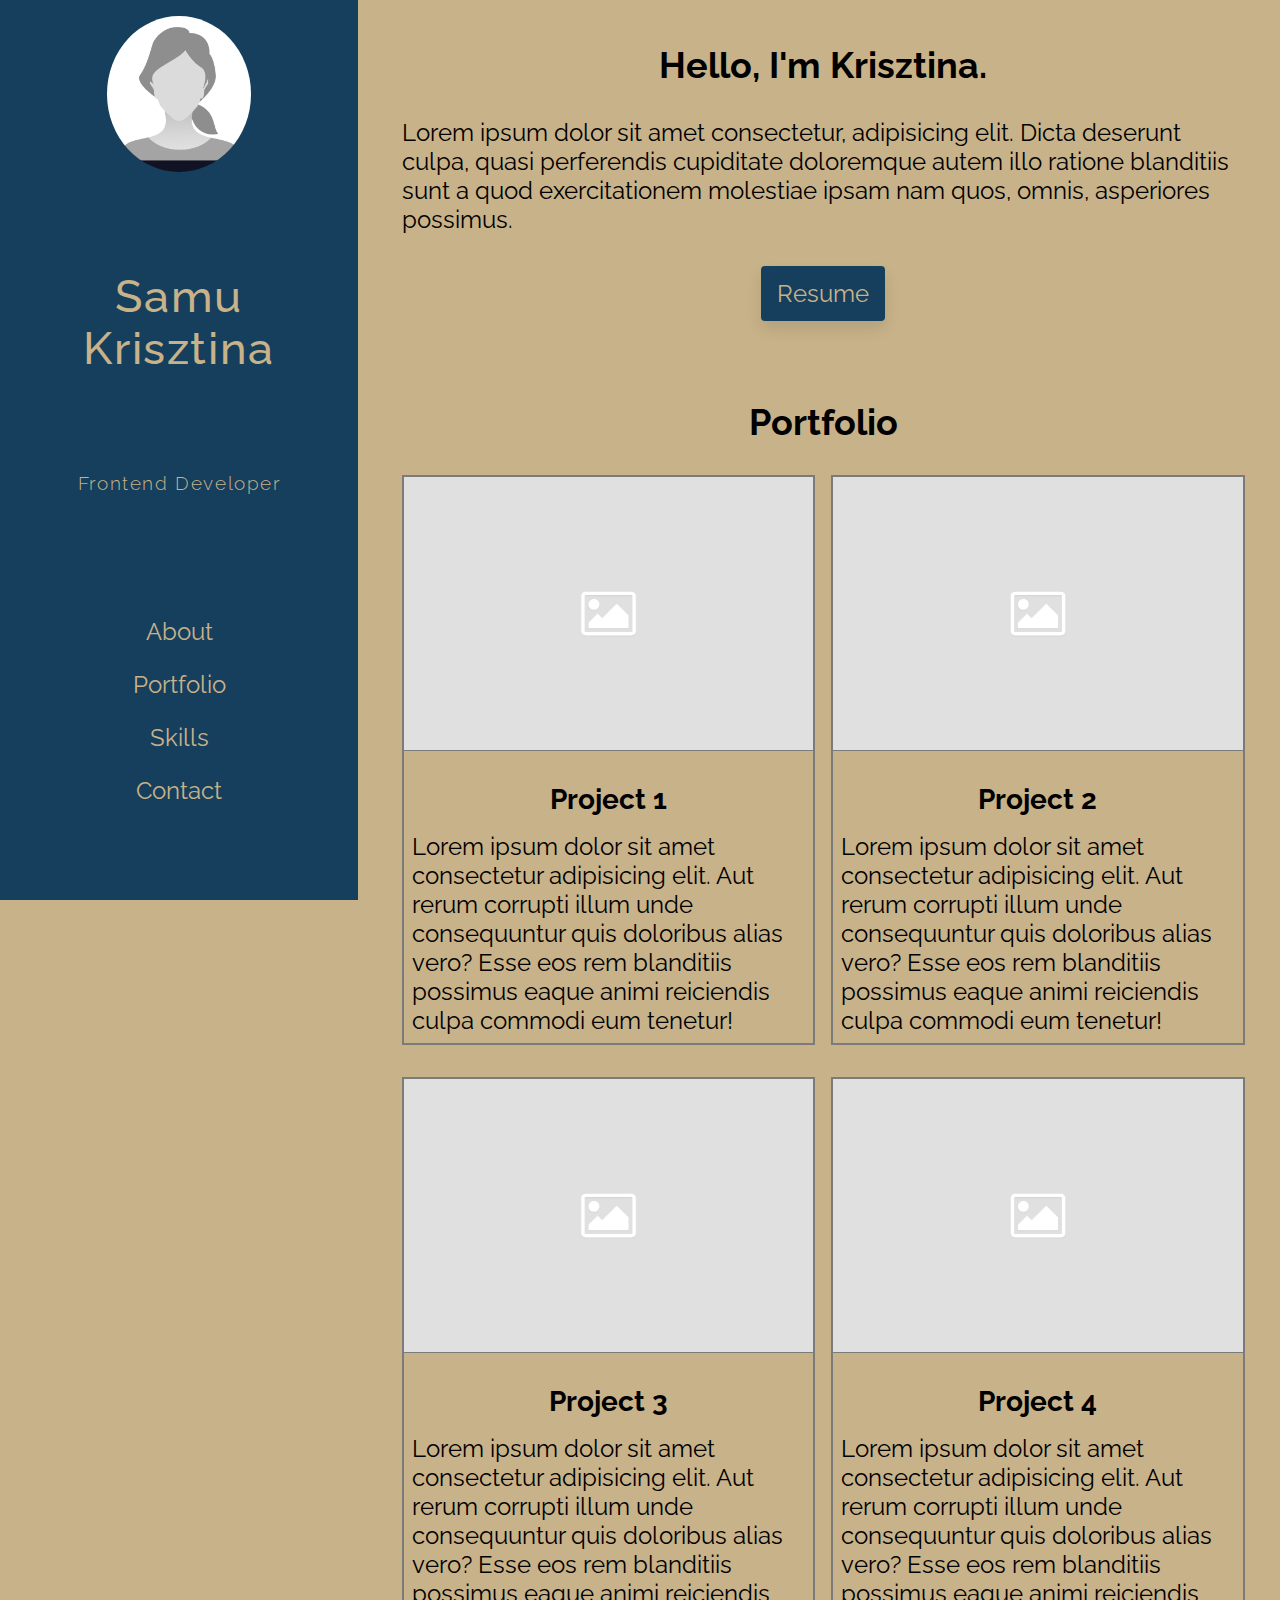
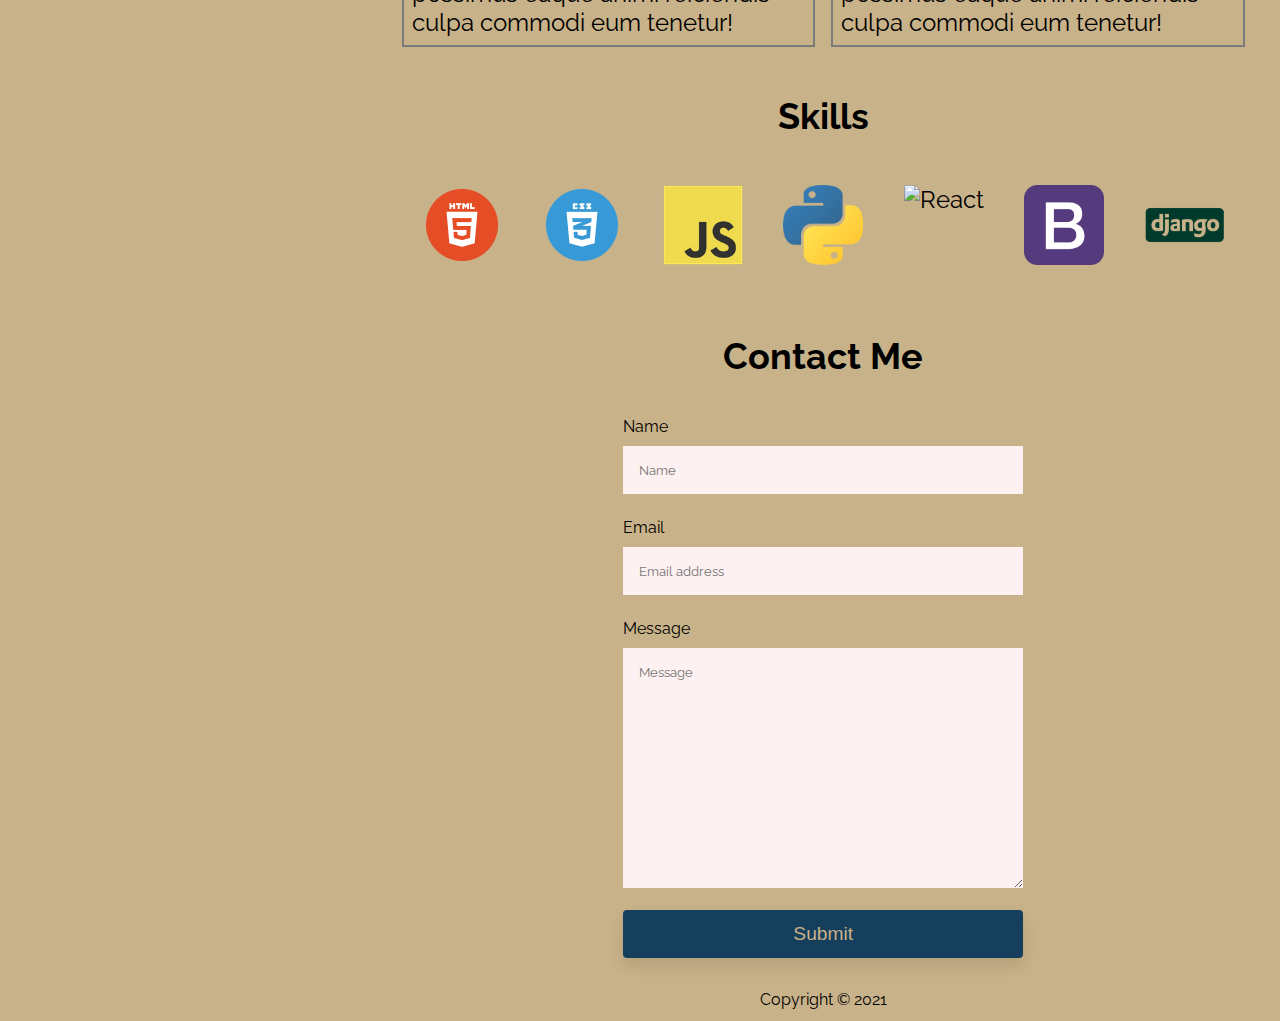
==== commit 055e4fd6: "Javítás 1.2 /hamburger gomb;  név, sm ikonok  áthelyezése/" ====
--- a/index.html
+++ b/index.html
@@ -15,9 +15,9 @@
         <div class="hamburger-menu__wrapper">
             <div class="hamburger-menu">
                 <input type="checkbox" name="hamburger" id="menu__toggle"/>
-                <label for="menu__toggle" class="hamburger-button">
-                    <span class="hamburger-lines"></span>
-                </label>
+                    <label for="menu__toggle" class="hamburger-button  hamburger-button-style">
+                        <span class="hamburger-lines"></span> 
+                    </label>
 
                 <ul class="hamburger-menu__box">
                     <li class="menu-item">
@@ -45,23 +45,21 @@
         </div>
     
         <header class="nav-header">
-            <div class="container  img-wrapper">
-                <img src="img/i.jpg" alt="profilkep" class="profilkep" />
-            </div>
-
-            <section class="container  banner-container">
+            <section class="container  banner-container"></section>
+                <div class="container  img-wrapper">
+                    <img src="img/i.jpg" alt="profilkep" class="profilkep" />
+                </div>
+
                 <div class="name-wrapper">
                     <h1 class="name">
                         Samu Krisztina
                     </h1>
                     <h2 class="qualification">
                         Frontend Developer
-                    </h2>
-                    
+                    </h2> 
                 </div>
             </section>
         
-
             <nav class="container  main-nav">
                 <ul class="main-nav__menu">
                     <li class="menu-item">
@@ -86,6 +84,20 @@
                     </li>
                 </ul>
             </nav>
+            <div class="container icons-container">
+                <ul class="icons">
+                    <li class="icon__item">
+                        <a href="#" class ="icon__sm">
+                            <i class="fab fa-github fa-1x"></i>
+                        </a> 
+                    </li>
+                    <li class="icon__item">
+                        <a href="#" class ="icon__sm">
+                            <i class="fab fa-linkedin-in fa-1x"></i>
+                        </a>
+                    </li>
+                </ul>
+            </div>
         </header>
 
         <main class="main-content">
@@ -93,7 +105,7 @@
             <section class="container  about-container" id="rolam">
                 <div class="section-box">
                     <h2 class="container-title">
-                        About
+                        Hello, I'm Krisztina.
                     </h2>
                     <p class="about-text">
                         Lorem ipsum dolor sit amet consectetur, adipisicing elit.
@@ -260,40 +272,19 @@
                                 <input 
                                     type="submit" 
                                     class="form__submit"
-                                    value="Submit"
-                                />
+                                    value="Submit"/>
                             </div>
                         </form>
                     </div>
                 </div>
             </section>
         
-
-        <footer class="main-footer  container">
-            <ul class="icons">
-                <li class="icon-item">
-                    <a href="#" class ="github__icon">
-                        <i class="fab fa-github fa-2x"></i>
-                    </a> 
-                </li>
-                <li class="icon-item">
-                    <a href="#" class ="linkedin__icon">
-                        <i class="fab fa-linkedin-in fa-2x"></i>
-                    </a>
-                </li>
-            </ul>
-            <div class="copyright">
-                Copyright &copy; 2021
-            </div>
-        </footer>
-    </main>
+            <footer class="main-footer  container">
+                <div class="copyright">
+                    Copyright &copy; 2021
+                </div>
+            </footer>
+        </main>
     </div>
 </body>
-</html>
-<!-- React kép hiányzik
-Desktop nézetben a bal oldali rész túl sok helyet foglal el ahhoz képest, hogy milyen üres, lehet oda egy-két apróságot tenni talán, pl. kulcsszavakat. Legalább a neved kerülhetne oda a kép alá és a szakmád
-Az űrlapon a textarea placeholder betűtípusa más, mint a másik két mező betűtípusa
-A footerben a GitHub és LinkedIn legyen kattintható és mutasson a profilodra (vagy ha nincs, akkor legalább csinálj úgy, mintha link lenne).
-Hamburger menüvel valami nem stimmel. Néha nem fogadja a kattintásokat, de ami még rosszabb, amikor végre tudok kattintani hamburgerből X-et, akkor gyakran ugyanott kattintva az X-ből nem lesz hamburger. A kattintás felületét vedd nagyobbra és legyen ugyanott mind nyitott, mind zárt állapotban
-Az űrlap alatti gomb legyen nagyobb és a kurzor legyen pointer
-Hamburger menü színe sötétkéken fekete rossz kontrasztot biztosít-->+</html>--- a/css/styles.css
+++ b/css/styles.css
@@ -13,7 +13,6 @@
 }
 
 :root {
-  --mobile-margin: 0.5rem;
   --button-shadow-default: 0px 8px 15px rgba(0, 0, 0, 0.1);
   --button-shadow-hover: 0px 8px 15px rgba(0, 0, 0, 0.25);
   --main-color: #c8b289;
@@ -33,12 +32,11 @@
 
 .main-wrapper {
   background-color: var(--main-color);
-  margin: var(--mobile-margin);
 }
 
 .container {
   font-size: 1.5rem;
-  padding: 1rem;
+  padding: 0.5rem 1rem;
   width: 100%;
 }
 
@@ -63,39 +61,46 @@
   display: none;
 }
 
-#menu__toggle {
-  visibility: hidden;
+.hamburger-menu {
+  height: 0;
 }
 
 .hamburger-menu__wrapper {
  position: fixed;
- height: 60px;
+ top: 0;
+ z-index: 100;
+ width: 100%;
+ height: 65px;
  background-color: var(--secondary-color);
- top: 0;
- width: 100%;
- z-index: 100;
 }
 
 .hamburger-button {
   display: flex;
   align-items: center;
   position: fixed;
-  top: 30px;
-  right: 30px;
-  width: 50px;
+  top: 8px;
+  right: 0;
+  width: 30px;
   height: auto;
+  padding: 1rem;
   margin: 0 15px;
   z-index: 1;
+  cursor: pointer;
+}
+
+.hamburger-button-style {
+  background-color: var(--main-color);
+  border: 8px solid var(--main-color);
 }
 
 .hamburger-lines, 
 .hamburger-lines::before,
 .hamburger-lines::after {
-  display: block;
   position: absolute;
+  right: 0;
   width: 100%;
   height: 3px;
-  background-color: black;
+  background-color: var(--secondary-color);
   transition-duration: 0.2s;
 }
 
@@ -110,17 +115,44 @@
 }
 
 .hamburger-menu__box {
-  display: block;
   position: fixed; 
   top: 0;
-  width: 100%;
-  padding: 1.875rem 0;
+  height: 250px;
+  width: 100%;
+  padding-top: 4rem;
+  margin: 0;
   background-color: var(--secondary-color);
   visibility: hidden;
   box-shadow: 2px 0 5px rgba(0, 0, 0, 0.5);
   /** Átmenet: felülről beúszik **/
   top: -250px;
-  transition-duration: 0.4s;
+  transition-duration: 0.5s;
+}
+
+#menu__toggle {
+  visibility: hidden;
+}
+
+#menu__toggle:checked ~ .hamburger-menu__box {
+  visibility: visible;
+  top: 0;
+}
+
+#menu__toggle:checked ~ .hamburger-button .hamburger-lines {
+  transform: rotate(45deg);
+}
+
+#menu__toggle:checked ~ .hamburger-button .hamburger-lines:before {
+  display: none;
+}
+
+#menu__toggle:checked ~ .hamburger-button .hamburger-lines:after {
+  top: 0;
+  transform: rotate(90deg);
+}
+
+#menu__toggle:checked {
+  visibility: hidden;
 }
 
 /************************/
@@ -131,6 +163,8 @@
   margin-top: 3rem;
 }
 
+/***** Banner section *****/
+
 .img-wrapper,
 .main-nav {
   background-color: var( --secondary-color);
@@ -139,11 +173,9 @@
 .profilkep {
   display: block;
   border-radius: 50%;
-  max-width: 10rem;
+  max-width: 9rem;
   margin: 0 auto;
 }
-
-/***** Banner section *****/
 
 .name-wrapper {
   height: 100%;
@@ -155,7 +187,6 @@
 
 .name,
 .qualification {
-  margin-bottom: 1rem;
   letter-spacing: 0.1rem;
   text-align: center;
 }
@@ -164,10 +195,12 @@
   width: 100%;
   font-size: 2.9rem;
   font-weight: 500;
+  margin: 1rem;
 }
 
 .qualification {
   font-size: 1.7rem;
+  font-weight: 300;
 }
 
 .btn {
@@ -185,11 +218,6 @@
   border-radius: 0.25rem;
 }
 
-.cta:hover,
-.form__submit:hover {
-  background-color: #0669af;
-}
-
 /***** Nav styles *****/
 
 .menu-item {
@@ -199,39 +227,40 @@
   padding: 0.5rem;
 }
 
-.menu-item:hover {
-  background-color: #419D78;
+.menu-item:hover,
+.cta:hover,
+.form__submit:hover {
+  background-color: var(--hover-bg-color);
+  box-shadow: var(--button-shadow-hover);
 }
 
 .menu-item__link {
   color: var(--main-color);
 }
 
-.menu-item__link:hover,
-.cta:hover {
-  background-color: var(--hover-bg-color);
-}
-
-#menu__toggle:checked ~ .hamburger-menu__box {
-  visibility: visible;
-  top: 0;
-}
-
-#menu__toggle:checked ~ .hamburger-button .hamburger-lines {
-  transform: rotate(45deg);
-}
-
-#menu__toggle:checked ~ .hamburger-button .hamburger-lines:before {
-  display: none;
-}
-
-#menu__toggle:checked ~ .hamburger-button .hamburger-lines:after {
-  top: 0;
-  transform: rotate(90deg);
-}
-
-#menu__toggle:checked {
-  visibility: hidden;
+/***** Icon styles *****/
+
+.icons-container {
+  padding-top: 0;
+}
+
+.icons {
+  display: flex;
+  justify-content: center;
+}
+
+.icon__item {
+  padding: 0.5rem;
+  font-size: 2rem;
+}
+
+.icon__sm {
+  color: var(--secondary-color);
+  font-size: 2.5rem;
+}
+
+.icon__sm:hover {
+  color: var(--hover-bg-color);
 }
 
 /**********************/
@@ -310,7 +339,7 @@
 .skills__list {
   display: flex;
   flex-wrap: wrap;
-  justify-content: space-between;
+  justify-content: space-around;
 }
 
 .skill-img {
@@ -341,8 +370,6 @@
 
 .form__input:focus-within {
   outline: 1px solid rgb(94, 93, 93);
-  /*box-shadow: 0px 0.2em 2.5em #c4c4c4;
-  transform: scale(1.025); */
 }
 
 textarea.form__input {
@@ -360,18 +387,10 @@
 
 /***** Footer *****/
 
-.icons {
-  display: flex;
-  justify-content: center;
-}
-
-.icon-item {
-  padding: 0.5rem;
-}
-
 .copyright {
   text-align: center;
-  font-size: 1rem;;
+  font-size: 1rem;
+  margin-top: 1rem;
 }
 
 /***********************/
@@ -388,30 +407,34 @@
 
   /***** Media Hamburger menu *****/
   
-  .hamburger-menu__wrapper,
-  .hamburger-menu {
-    display: none;
+  .hamburger-button,
+  .hamburger-menu__wrapper {
+    visibility: hidden;
   }
 
   /***** Media Header style *****/
 
   .nav-header {
-    text-align: center;
+    display: flex;
+    flex-direction: column;
+    justify-content: center;
     position: fixed;
     top: 0;
     left: 0;
-    width: 25vw;
+    width: 28vw;
+    height: 100vh;
     margin: 0;
+    background-color: var(--secondary-color);
+  }
+
+  .img-wrapper {
+    padding: 1rem 1rem 0 1rem;
   }
 
   /***** Media Nav menu *****/
 
   .main-nav {
     display: block;
-  }
-
-  .main-nav__menu {
-    height: 100vh;
   }
 
   .menu-item {
@@ -420,13 +443,9 @@
     margin: 0.5rem;
     padding: 0.5rem;
   }
-  
-  .menu-item__link {
-    color: var(--main-color);
-  }
 
   .main-content {
-    width: calc(100% - 29vw);
+    width: calc(100% - 31vw);
     position: relative;
     top: 0;
     right: -30%;
@@ -435,25 +454,27 @@
   /***** Media Name style *****/
 
   .banner-container {
-    background-color: var(--secondary-color);
     padding: 0 1.5rem;
   }
 
   .name-wrapper {
-    width: 100%;
+    max-width: 18rem;
+    margin: 0 auto;
   }
 
   .name {
-    font-size: 2.5rem;
+    font-size: 2.8rem;
+    margin: 0;
   }
 
   .qualification {
-    font-size: 1.5rem;
+    font-size: 1.2rem;
   }
 
   .name, 
   .qualification {
     color: var(--main-color);
+    
   }
 
   /***** Media Portfolio style *****/
@@ -461,4 +482,11 @@
   .d-grid {
     grid-template-columns: 1fr 1fr;
   }
+
+  /***** Media Icons style *****/
+  
+  .icon__sm {
+    color: var(--main-color);
+    margin: 1rem;
+  }
 }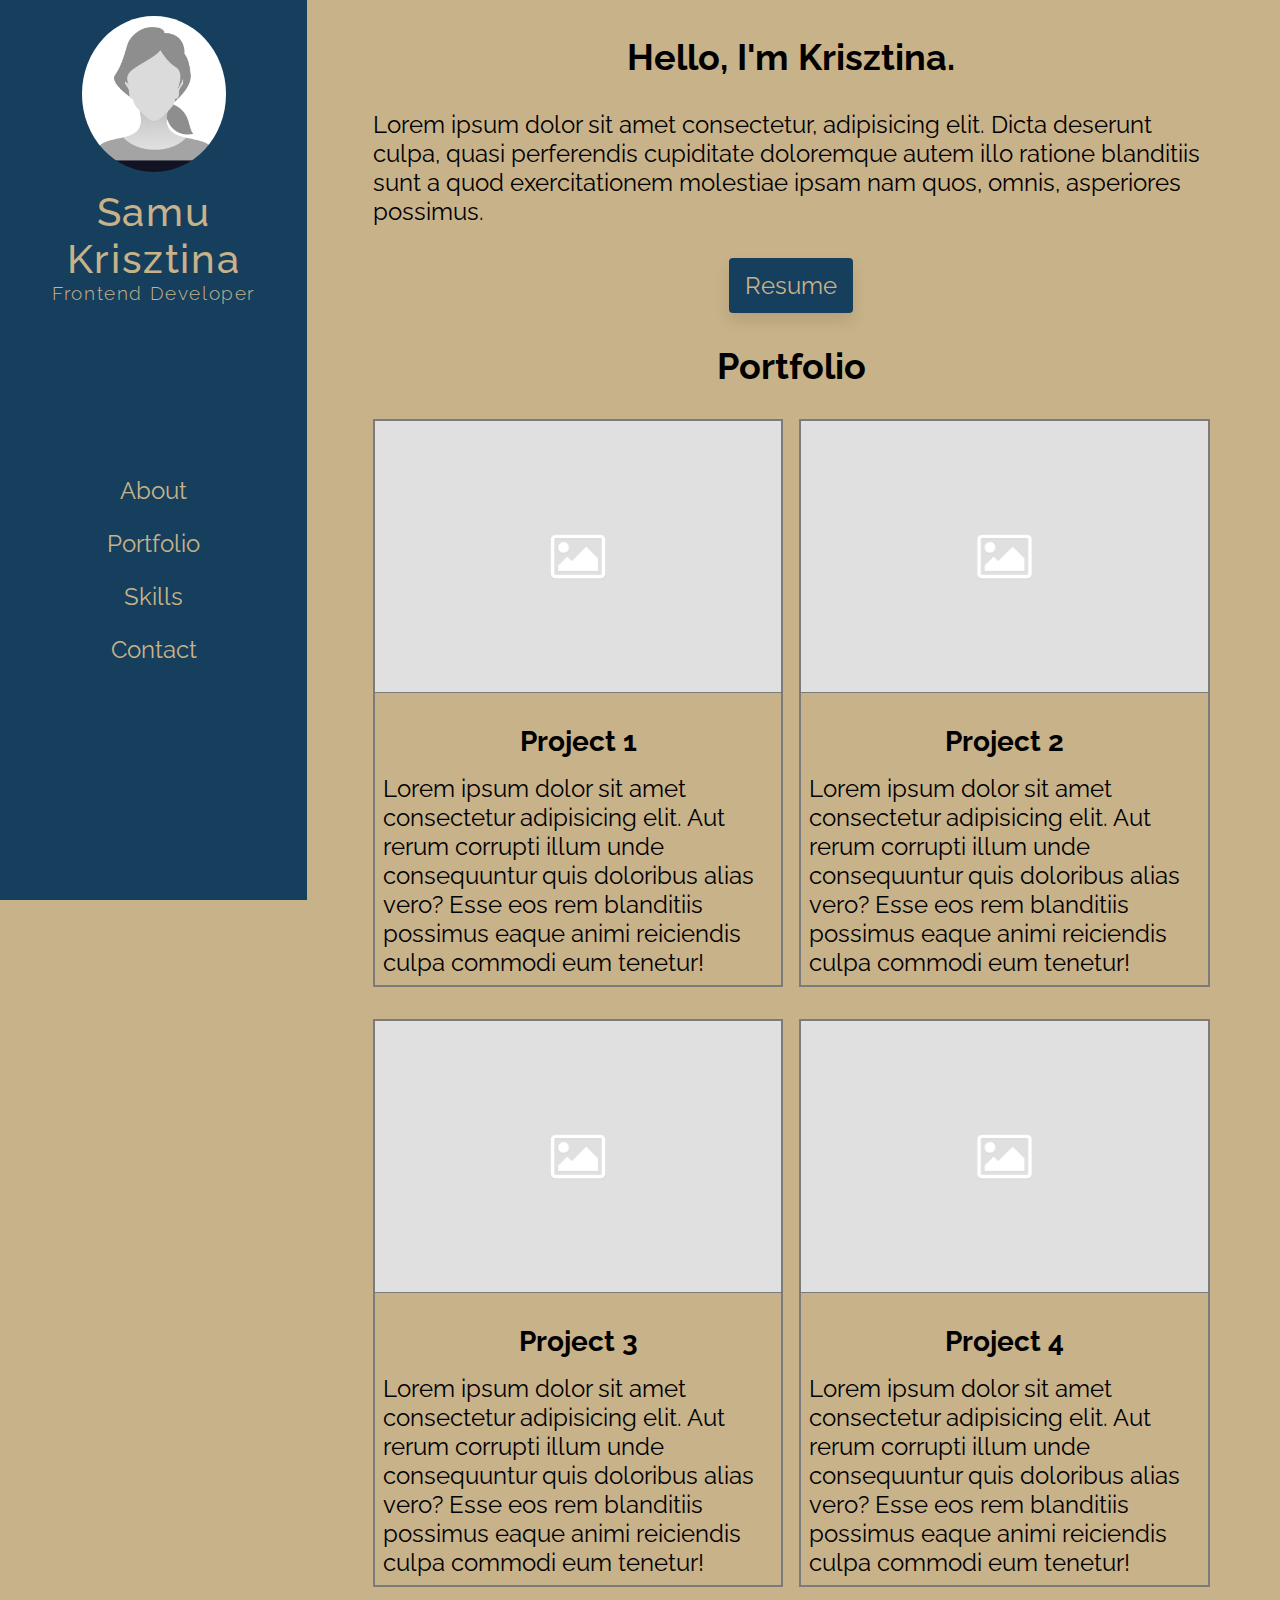
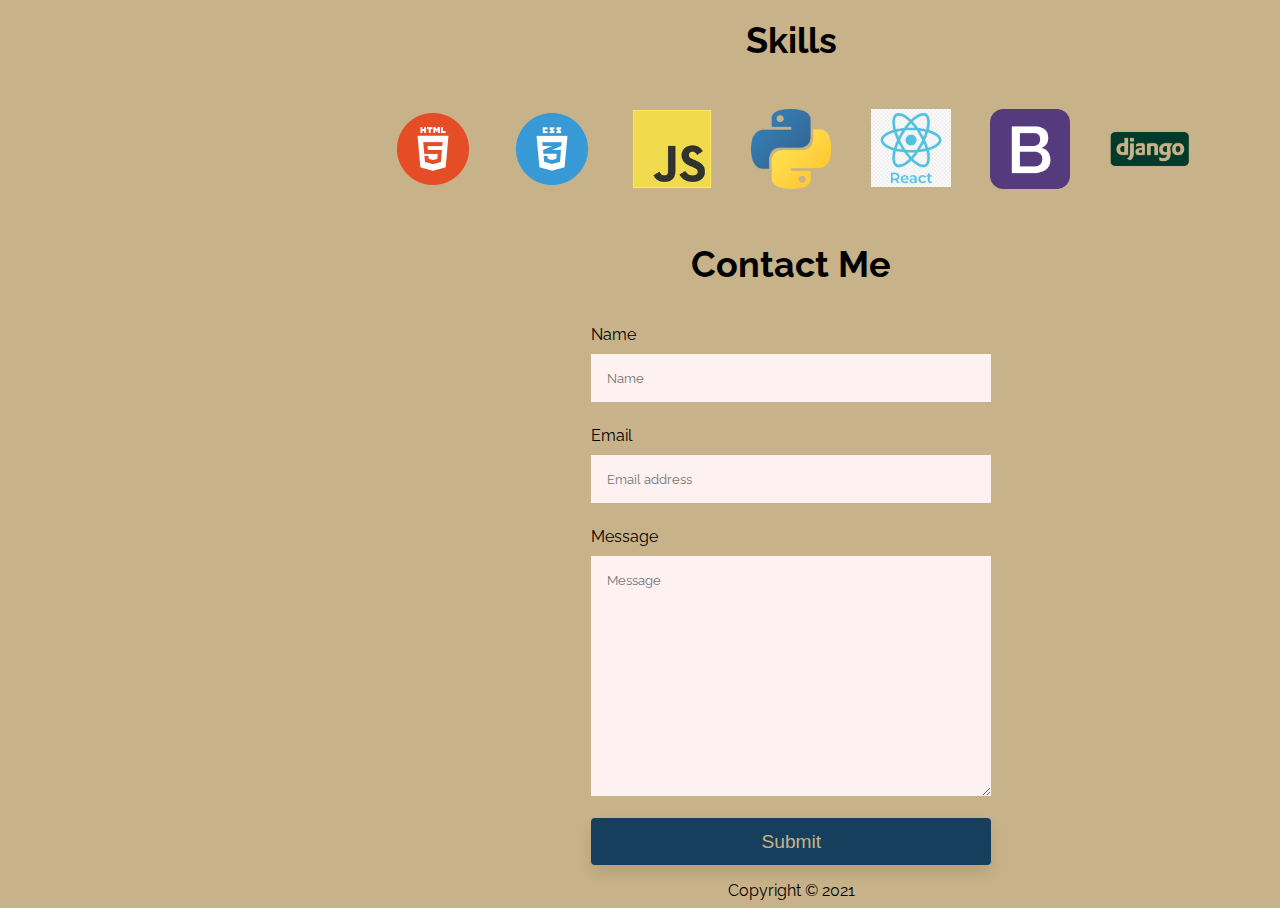
==== commit 62cd00cb: "Header elrendezés és react kép javítása" ====
--- a/index.html
+++ b/index.html
@@ -45,12 +45,12 @@
         </div>
     
         <header class="nav-header">
-            <section class="container  banner-container"></section>
+            <section class="banner-container">
                 <div class="container  img-wrapper">
                     <img src="img/i.jpg" alt="profilkep" class="profilkep" />
                 </div>
 
-                <div class="name-wrapper">
+                <div class="container name-wrapper">
                     <h1 class="name">
                         Samu Krisztina
                     </h1>
@@ -84,7 +84,7 @@
                     </li>
                 </ul>
             </nav>
-            <div class="container icons-container">
+            <div class="container icons-container icons-lg-view ">
                 <ul class="icons">
                     <li class="icon__item">
                         <a href="#" class ="icon__sm">
@@ -224,7 +224,7 @@
                         <img src="img/Python.png" class="skill-img" alt="Python">
                     </div>
                     <div class="skill-item">
-                        <img src="img/react.png" class="skill-img" alt="React">
+                        <img src="img/React.png" class="skill-img" alt="React">
                     </div>
                     <div class="skill-item">
                         <img src="img/Bootstrap.png" class="skill-img" alt="Bootstrap">
@@ -278,6 +278,21 @@
                     </div>
                 </div>
             </section>
+
+            <section class="icons-container icons-sm-view">
+                <ul class="icons">
+                    <li class="icon__item">
+                        <a href="#" class ="icon__sm">
+                            <i class="fab fa-github fa-1x"></i>
+                        </a> 
+                    </li>
+                    <li class="icon__item">
+                        <a href="#" class ="icon__sm">
+                            <i class="fab fa-linkedin-in fa-1x"></i>
+                        </a>
+                    </li>
+                </ul>
+            </section>
         
             <footer class="main-footer  container">
                 <div class="copyright">
--- a/css/styles.css
+++ b/css/styles.css
@@ -170,6 +170,10 @@
   background-color: var( --secondary-color);
 }
 
+.img-wrapper {
+  padding: 1.25rem;
+}
+
 .profilkep {
   display: block;
   border-radius: 50%;
@@ -178,11 +182,10 @@
 }
 
 .name-wrapper {
-  height: 100%;
   display: flex;
   flex-direction: column;
   align-items: center;
-  justify-content: space-evenly;
+  justify-content: center;
 }
 
 .name,
@@ -263,6 +266,16 @@
   color: var(--hover-bg-color);
 }
 
+.icons-sm-view {
+  font-size: 1.5rem;
+  padding: 1rem 1rem 0.5rem 1rem;
+  width: 100%;
+}
+
+.icons-lg-view {
+  display: none;
+}
+
 /**********************/
 /***** Main style *****/
 /**********************/
@@ -390,7 +403,6 @@
 .copyright {
   text-align: center;
   font-size: 1rem;
-  margin-top: 1rem;
 }
 
 /***********************/
@@ -398,6 +410,10 @@
 /***********************/
 
 @media screen and (min-width: 768px) {
+
+  .container {
+    padding: 0;
+  }
 
   .main-wrapper {
     margin: 0;
@@ -417,18 +433,18 @@
   .nav-header {
     display: flex;
     flex-direction: column;
-    justify-content: center;
+    justify-content: space-between;
     position: fixed;
     top: 0;
     left: 0;
-    width: 28vw;
+    width: 24vw;
     height: 100vh;
     margin: 0;
     background-color: var(--secondary-color);
   }
 
   .img-wrapper {
-    padding: 1rem 1rem 0 1rem;
+    padding: 1rem;
   }
 
   /***** Media Nav menu *****/
@@ -445,25 +461,23 @@
   }
 
   .main-content {
-    width: calc(100% - 31vw);
+    width: calc(100% - 34vw);
     position: relative;
     top: 0;
-    right: -30%;
+    right: -29%;
   }
 
   /***** Media Name style *****/
-
-  .banner-container {
-    padding: 0 1.5rem;
-  }
 
   .name-wrapper {
     max-width: 18rem;
     margin: 0 auto;
+    padding: 0 0.25rem;
+
   }
 
   .name {
-    font-size: 2.8rem;
+    font-size: 2.5rem;
     margin: 0;
   }
 
@@ -484,9 +498,20 @@
   }
 
   /***** Media Icons style *****/
+  .icons-sm-view {
+    display: none;
+  }
+
+  .icons-lg-view {
+    display: block;
+  }
   
   .icon__sm {
     color: var(--main-color);
     margin: 1rem;
   }
+
+  .copyright {
+    margin: 1rem 1rem 0.25rem 1rem;
+  }
 }